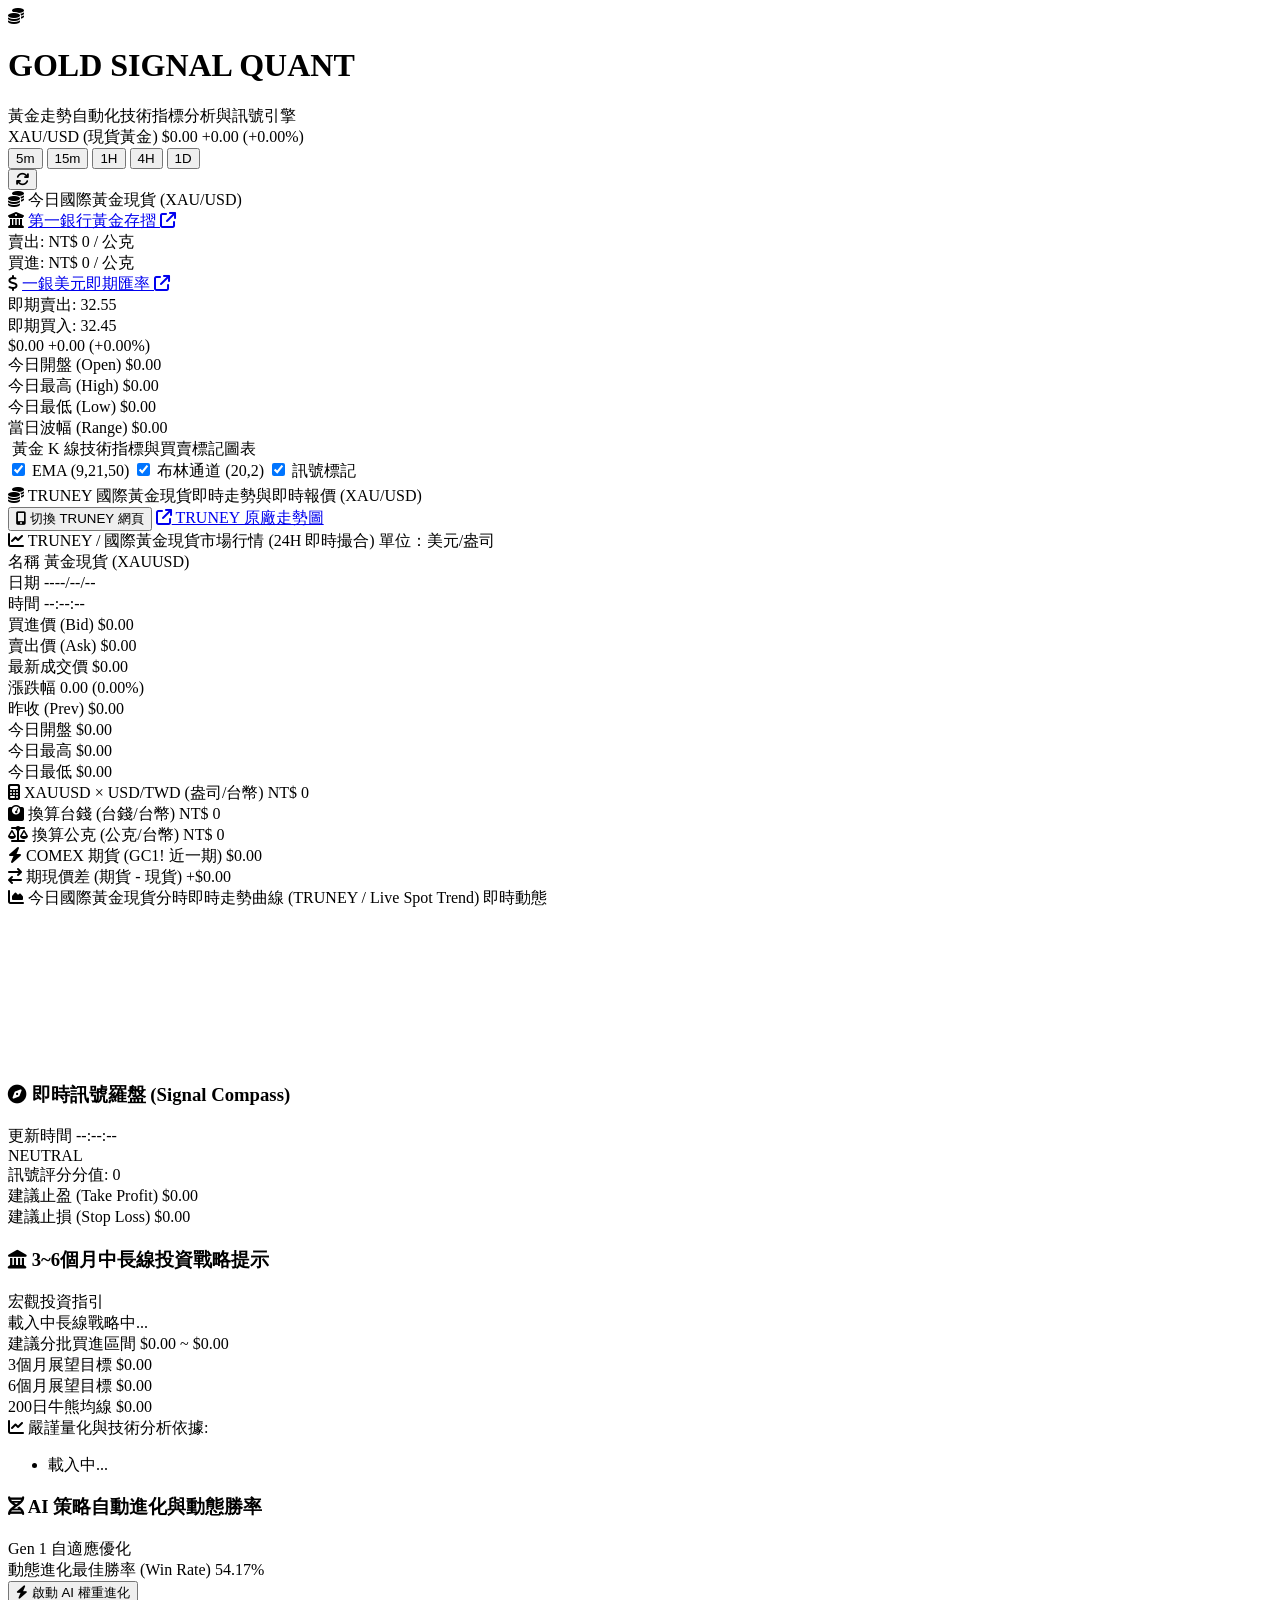
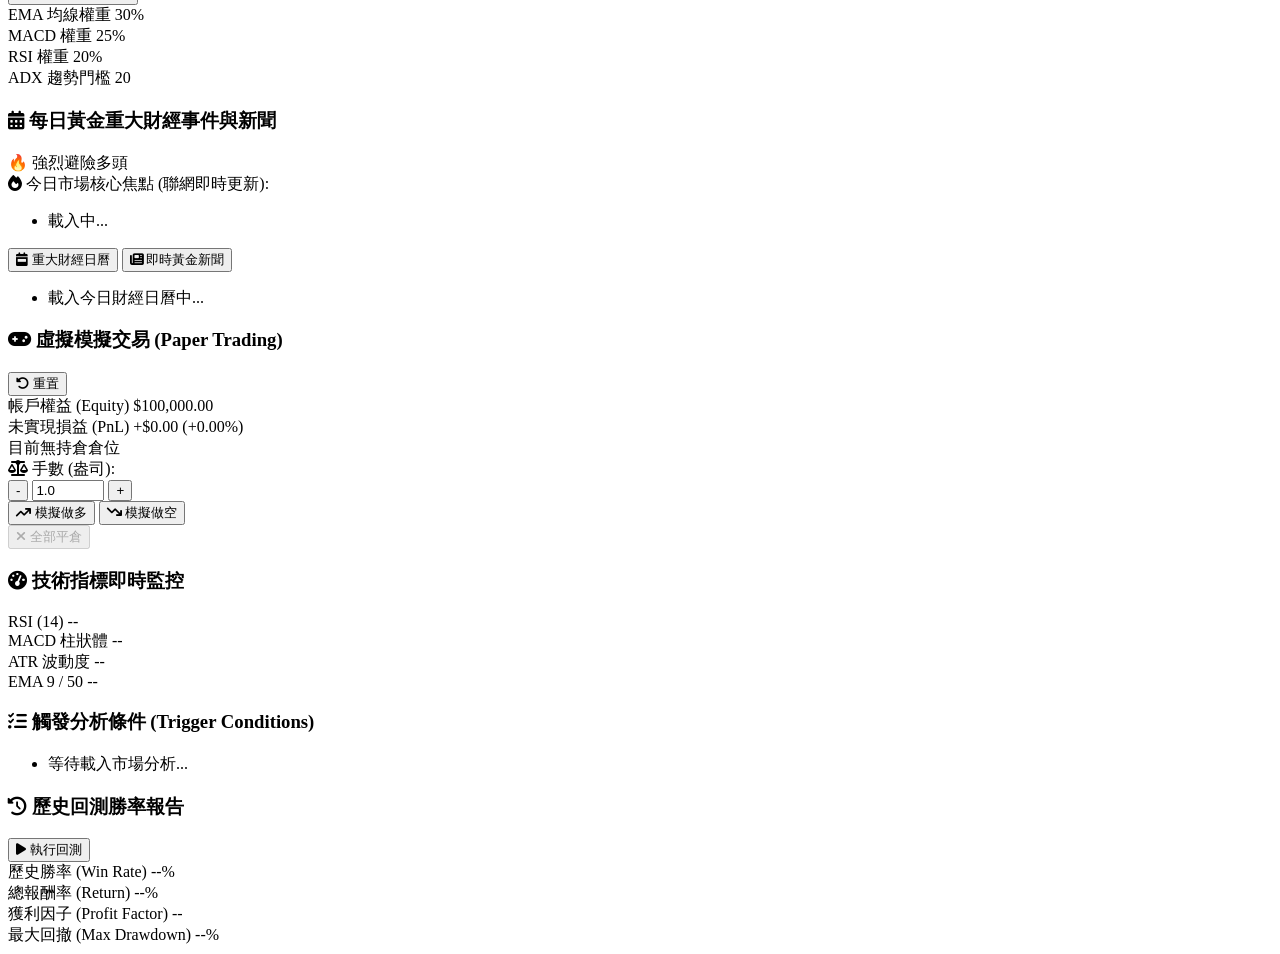
==== frontend/index.html @ 308b3c3d "fix: resolve event calendar and live gold news tab switching functionality" ====
<!DOCTYPE html>
<html lang="zh-TW">
<head>
    <meta charset="UTF-8">
    <meta name="viewport" content="width=device-width, initial-scale=1.0">
    <title>黃金自動化技術指標買賣訊號系統 | Gold Quantitative Trading Signal System</title>
    <link rel="icon" href="data:image/svg+xml,<svg xmlns=%22http://www.w3.org/2000/svg%22 viewBox=%220 0 100 100%22><text y=%22.9em%22 font-size=%2290%22>🪙</text></svg>">

    
    <!-- Google Fonts -->
    <link rel="preconnect" href="https://fonts.googleapis.com">
    <link rel="preconnect" href="https://fonts.gstatic.com" crossorigin>
    <link href="https://fonts.googleapis.com/css2?family=Inter:wght@300;400;500;600;700&family=Outfit:wght@400;600;700;800&display=swap" rel="stylesheet">
    
    <!-- FontAwesome Icons -->
    <link rel="stylesheet" href="https://cdnjs.cloudflare.com/ajax/libs/font-awesome/6.4.0/css/all.min.css">
    
    <!-- TradingView Lightweight Charts (Local) -->
    <script src="/static/js/lib/lightweight-charts.js"></script>


    <!-- PWA Mobile App Support -->
    <link rel="manifest" href="/manifest.json">
    <meta name="mobile-web-app-capable" content="yes">
    <meta name="apple-mobile-web-app-capable" content="yes">
    <meta name="apple-mobile-web-app-status-bar-style" content="black-translucent">
    <meta name="apple-mobile-web-app-title" content="黃金訊號">
    <link rel="apple-touch-icon" href="data:image/svg+xml,<svg xmlns=%22http://www.w3.org/2000/svg%22 viewBox=%220 0 100 100%22><text y=%22.9em%22 font-size=%2290%22>🪙</text></svg>">

    <!-- Custom CSS -->
    <link rel="stylesheet" href="/static/css/styles.css?v=8.1">

</head>
<body>
    <div class="app-container">
        <!-- Top Navigation Bar -->
        <header class="navbar">
            <div class="brand">
                <i class="fa-solid fa-coins gold-icon"></i>
                <div class="brand-text">
                    <h1>GOLD SIGNAL QUANT</h1>
                    <span class="subtext">黃金走勢自動化技術指標分析與訊號引擎</span>
                </div>
            </div>
            
            <div class="navbar-right">
                <div class="market-ticker">
                    <span class="ticker-label">XAU/USD (現貨黃金)</span>
                    <span id="tickerPrice" class="ticker-price">$0.00</span>
                    <span id="tickerChange" class="ticker-change neutral">+0.00 (+0.00%)</span>
                </div>
                
                <div class="timeframe-selector">
                    <button class="tf-btn" data-tf="5m">5m</button>
                    <button class="tf-btn" data-tf="15m">15m</button>
                    <button class="tf-btn active" data-tf="1h">1H</button>
                    <button class="tf-btn" data-tf="4h">4H</button>
                    <button class="tf-btn" data-tf="1d">1D</button>
                </div>

                <button id="refreshBtn" class="btn-refresh" title="手動更新數據">
                    <i class="fa-solid fa-arrows-rotate"></i>
                </button>
            </div>
        </header>

        <!-- Live Daily Gold Price Hero Banner -->
        <div class="today-gold-hero">
            <div class="hero-header-row">
                <div class="hero-price-label">
                    <i class="fa-solid fa-coins gold-icon"></i>
                    <span>今日國際黃金現貨 (XAU/USD)</span>
                </div>

                <!-- First Bank Gold Passbook Live Rates Panel (Top Aligned) -->
                <div class="firstbank-badges-group">
                    <div class="firstbank-gold-badge">
                        <div class="fb-badge-title">
                            <i class="fa-solid fa-building-columns fb-icon"></i>
                            <a href="https://mobile.firstbank.com.tw/c1/cheetah/zh/07/gold/rate?channel=X" target="_blank" class="fb-link">
                                第一銀行黃金存摺 <i class="fa-solid fa-arrow-up-right-from-square"></i>
                            </a>
                        </div>
                        <div class="fb-rates-rows">
                            <div class="fb-rate-row">
                                <span class="fb-lbl">賣出:</span>
                                <span id="fbGramSell" class="fb-val sell">NT$ 0 / 公克</span>
                            </div>
                            <div class="fb-rate-row">
                                <span class="fb-lbl">買進:</span>
                                <span id="fbGramBuy" class="fb-val buy">NT$ 0 / 公克</span>
                            </div>
                        </div>
                    </div>

                    <!-- First Bank USD Spot Exchange Rate Panel -->
                    <div class="firstbank-fx-badge">
                        <div class="fb-badge-title">
                            <i class="fa-solid fa-dollar-sign fb-icon"></i>
                            <a href="https://www.firstbank.com.tw/sites/fcb/touch/1565688252532" target="_blank" class="fb-link">
                                一銀美元即期匯率 <i class="fa-solid fa-arrow-up-right-from-square"></i>
                            </a>
                        </div>
                        <div class="fb-rates-rows inline">
                            <div class="fb-rate-row">
                                <span class="fb-lbl">即期賣出:</span>
                                <span id="fbUsdSell" class="fb-val sell">32.55</span>
                            </div>
                            <div class="fb-rate-row">
                                <span class="fb-lbl">即期買入:</span>
                                <span id="fbUsdBuy" class="fb-val buy">32.45</span>
                            </div>
                        </div>
                    </div>
                </div>

            </div>

            <div class="hero-main-row">
                <div class="hero-price-flex">
                    <span id="heroSpotPrice" class="hero-main-price">$0.00</span>
                    <span id="heroPriceChange" class="hero-change-badge neutral">+0.00 (+0.00%)</span>
                </div>

                <div class="hero-ohlc-grid">
                    <div class="ohlc-item">
                        <span class="o-lbl">今日開盤 (Open)</span>
                        <span id="heroOpen" class="o-val">$0.00</span>
                    </div>
                    <div class="ohlc-item">
                        <span class="o-lbl">今日最高 (High)</span>
                        <span id="heroHigh" class="o-val bullish">$0.00</span>
                    </div>
                    <div class="ohlc-item">
                        <span class="o-lbl">今日最低 (Low)</span>
                        <span id="heroLow" class="o-val bearish">$0.00</span>
                    </div>
                    <div class="ohlc-item">
                        <span class="o-lbl">當日波幅 (Range)</span>
                        <span id="heroRange" class="o-val">$0.00</span>
                    </div>
                </div>
            </div>
        </div>

        <!-- Main Dashboard Content -->
        <main class="dashboard-grid">


            
            <!-- Left Panel: Chart & Technical Overlay -->
            <section class="panel chart-panel">
                <div class="panel-header">
                    <div class="panel-title">
                        <i class="fa-solid fa-chart-candlestick"></i>
                        <span>黃金 K 線技術指標與買賣標記圖表</span>
                    </div>
                    <div class="chart-controls">
                        <label class="toggle-switch">
                            <input type="checkbox" id="toggleEMA" checked>
                            <span class="slider"></span>
                            <span class="toggle-label">EMA (9,21,50)</span>
                        </label>
                        <label class="toggle-switch">
                            <input type="checkbox" id="toggleBB" checked>
                            <span class="slider"></span>
                            <span class="toggle-label">布林通道 (20,2)</span>
                        </label>
                        <label class="toggle-switch">
                            <input type="checkbox" id="toggleSignals" checked>
                            <span class="slider"></span>
                            <span class="toggle-label">訊號標記</span>
                        </label>
                    </div>
                </div>

                <div class="chart-wrapper">
                    <div id="candleChartContainer" class="chart-box"></div>
                </div>

                <div class="panel-header fb-panel-header" style="margin-top: 4px;">
                    <div class="panel-title">
                        <i class="fa-solid fa-coins gold-icon"></i>
                        <span>TRUNEY 國際黃金現貨即時走勢與即時報價 (XAU/USD)</span>
                    </div>
                    <div class="fb-header-actions">
                        <button id="toggleQuoteViewBtn" class="btn-xs fb-mode-btn" title="切換原生面板與 TRUNEY 原廠走勢">
                            <i class="fa-solid fa-mobile-screen-button"></i> <span id="toggleQuoteModeText">切換 TRUNEY 網頁</span>
                        </button>
                        <a href="https://www.truney.com/gold-chart?srsltid=AfmBOorf8Jl0Wpitl7_KDcP1Bepb7b5haOWoD5l6rEjZ8KUhR2KsYxj0" target="_blank" rel="noopener noreferrer" class="fb-external-btn" title="在新視窗開啟 TRUNEY 原廠黃金即時走勢頁面">
                            <i class="fa-solid fa-arrow-up-right-from-square"></i> TRUNEY 原廠走勢圖
                        </a>
                    </div>
                </div>

                <!-- 1. Native Mobile-Responsive Market Quote Board (Matches TRUNEY & Live Spot) -->
                <div id="nativeQuoteBoard" class="native-quote-card">
                    <div class="nq-header">
                        <span class="nq-title"><i class="fa-solid fa-chart-line"></i> TRUNEY / 國際黃金現貨市場行情 (24H 即時撮合)</span>
                        <span class="nq-unit">單位：美元/盎司</span>
                    </div>
                    <div class="nq-grid">
                        <div class="nq-item">
                            <span class="nq-lbl">名稱</span>
                            <span class="nq-val bold">黃金現貨 (XAUUSD)</span>
                        </div>
                        <div class="nq-item">
                            <span class="nq-lbl">日期</span>
                            <span id="sqDate" class="nq-val">----/--/--</span>
                        </div>
                        <div class="nq-item">
                            <span class="nq-lbl">時間</span>
                            <span id="sqTime" class="nq-val">--:--:--</span>
                        </div>
                        <div class="nq-item">
                            <span class="nq-lbl">買進價 (Bid)</span>
                            <span id="sqBuy" class="nq-val bullish">$0.00</span>
                        </div>
                        <div class="nq-item">
                            <span class="nq-lbl">賣出價 (Ask)</span>
                            <span id="sqSell" class="nq-val bullish">$0.00</span>
                        </div>
                        <div class="nq-item">
                            <span class="nq-lbl">最新成交價</span>
                            <span id="sqLast" class="nq-val bullish">$0.00</span>
                        </div>
                        <div class="nq-item">
                            <span class="nq-lbl">漲跌幅</span>
                            <span id="sqChange" class="nq-val neutral">0.00 (0.00%)</span>
                        </div>
                        <div class="nq-item">
                            <span class="nq-lbl">昨收 (Prev)</span>
                            <span id="sqPrevClose" class="nq-val">$0.00</span>
                        </div>
                        <div class="nq-item">
                            <span class="nq-lbl">今日開盤</span>
                            <span id="sqOpen" class="nq-val">$0.00</span>
                        </div>
                        <div class="nq-item">
                            <span class="nq-lbl">今日最高</span>
                            <span id="sqHigh" class="nq-val bullish">$0.00</span>
                        </div>
                        <div class="nq-item">
                            <span class="nq-lbl">今日最低</span>
                            <span id="sqLow" class="nq-val bearish">$0.00</span>
                        </div>
                    </div>

                    <!-- Multi-Market / Currency Conversion Row (Matches TRUNEY Board) -->
                    <div class="truney-multi-grid">
                        <div class="tm-item">
                            <span class="tm-lbl"><i class="fa-solid fa-calculator"></i> XAUUSD × USD/TWD (盎司/台幣)</span>
                            <span id="sqTwdOz" class="tm-val gold">NT$ 0</span>
                        </div>
                        <div class="tm-item">
                            <span class="tm-lbl"><i class="fa-solid fa-weight-scale"></i> 換算台錢 (台錢/台幣)</span>
                            <span id="sqTwdChien" class="tm-val gold">NT$ 0</span>
                        </div>
                        <div class="tm-item">
                            <span class="tm-lbl"><i class="fa-solid fa-scale-balanced"></i> 換算公克 (公克/台幣)</span>
                            <span id="sqTwdGram" class="tm-val gold">NT$ 0</span>
                        </div>
                        <div class="tm-item">
                            <span class="tm-lbl"><i class="fa-solid fa-bolt"></i> COMEX 期貨 (GC1! 近一期)</span>
                            <span id="sqFutPrice" class="tm-val">$0.00</span>
                        </div>
                        <div class="tm-item">
                            <span class="tm-lbl"><i class="fa-solid fa-arrow-right-arrow-left"></i> 期現價差 (期貨 - 現貨)</span>
                            <span id="sqFutSpread" class="tm-val">+$0.00</span>
                        </div>
                    </div>

                    <!-- Native Intraday Gold Price Sparkline / Trend Line Curve Chart -->
                    <div class="nq-chart-box">
                        <div class="nq-chart-header">
                            <span><i class="fa-solid fa-chart-area"></i> 今日國際黃金現貨分時即時走勢曲線 (TRUNEY / Live Spot Trend)</span>
                            <span id="sqChartRange" class="nq-chart-tag">即時動態</span>
                        </div>
                        <div class="nq-canvas-wrapper">
                            <canvas id="spotTrendCanvas"></canvas>
                        </div>
                    </div>
                </div>

                <!-- 2. TRUNEY Embedded View Wrapper (Toggleable) -->
                <div id="iframeQuoteWrapper" class="firstbank-iframe-wrapper" style="display: none;">
                    <div class="truney-embed-fallback">
                        <div class="tef-header">
                            <i class="fa-solid fa-globe"></i>
                            <span>TRUNEY 貴金屬交易中心 - 黃金價格走勢與即時行情</span>
                        </div>
                        <p class="tef-desc">TRUNEY 官方即時報價已同步至上方即時看板。您亦可直接前往 TRUNEY 官方走勢圖瀏覽完整技術圖表：</p>
                        <a href="https://www.truney.com/gold-chart?srsltid=AfmBOorf8Jl0Wpitl7_KDcP1Bepb7b5haOWoD5l6rEjZ8KUhR2KsYxj0" target="_blank" rel="noopener noreferrer" class="btn btn-primary" style="display:inline-flex; align-items:center; gap:8px; margin-top:10px;">
                            <i class="fa-solid fa-arrow-up-right-from-square"></i> 開啟 TRUNEY 官方黃金走勢圖 (原廠頁面)
                        </a>
                    </div>
                </div>
            </section>

            <!-- Right Panel: Signal Compass & Live Analytics -->
            <aside class="panel side-panel">
                
                <!-- Main Signal Compass Card -->
                <div class="card signal-card">
                    <div class="card-header">
                        <h3><i class="fa-solid fa-compass"></i> 即時訊號羅盤 (Signal Compass)</h3>
                        <span id="signalTime" class="signal-timestamp">更新時間 --:--:--</span>
                    </div>
                    
                    <div class="signal-badge-container">
                        <div id="signalBadge" class="signal-badge neutral">NEUTRAL</div>
                        <div class="signal-score-meter">
                            <span class="score-label">訊號評分分值:</span>
                            <span id="signalScore" class="score-value">0</span>
                        </div>
                    </div>

                    <div class="tp-sl-box">
                        <div class="tp-item">
                            <span class="tp-label">建議止盈 (Take Profit)</span>
                            <span id="tpPrice" class="tp-value">$0.00</span>
                        </div>
                        <div class="sl-item">
                            <span class="sl-label">建議止損 (Stop Loss)</span>
                            <span id="slPrice" class="sl-value">$0.00</span>
                        </div>
                    </div>
                </div>

                <!-- 3~6 Month Long-Term Macro Investment Card -->
                <div class="card macro-card">
                    <div class="card-header">
                        <h3><i class="fa-solid fa-landmark"></i> 3~6個月中長線投資戰略提示</h3>
                        <span class="macro-badge-sm">宏觀投資指引</span>
                    </div>
                    
                    <div class="macro-rating-box">
                        <div id="macroRatingText" class="macro-rating-text">載入中長線戰略中...</div>
                    </div>

                    <div class="macro-details-grid">
                        <div class="m-det-item">
                            <span class="m-lbl">建議分批買進區間</span>
                            <span id="macroAccumulateZone" class="m-val-lg">$0.00 ~ $0.00</span>
                        </div>
                        <div class="m-det-item">
                            <span class="m-lbl">3個月展望目標</span>
                            <span id="macroTarget3M" class="m-val-lg gold">$0.00</span>
                        </div>
                        <div class="m-det-item">
                            <span class="m-lbl">6個月展望目標</span>
                            <span id="macroTarget6M" class="m-val-lg gold">$0.00</span>
                        </div>
                        <div class="m-det-item">
                            <span class="m-lbl">200日牛熊均線</span>
                            <span id="macroSMA200" class="m-val-lg">$0.00</span>
                        </div>
                    </div>

                    <!-- Macro Technical Proofs -->
                    <div id="macroProofsBox" class="macro-proofs-box">
                        <span class="m-proof-title"><i class="fa-solid fa-chart-line"></i> 嚴謹量化與技術分析依據:</span>
                        <ul id="macroProofsList" class="macro-proofs-list">
                            <li>載入中...</li>
                        </ul>
                    </div>
                </div>


                <!-- AI Strategy Self-Evolution Card -->
                <div class="card ai-evolution-card">
                    <div class="card-header">
                        <h3><i class="fa-solid fa-dna"></i> AI 策略自動進化與動態勝率</h3>
                        <span id="aiGenBadge" class="ai-badge-sm">Gen 1 自適應優化</span>
                    </div>

                    <div class="ai-winrate-hero">
                        <div class="ai-win-box">
                            <span class="a-lbl">動態進化最佳勝率 (Win Rate)</span>
                            <span id="aiEvolvedWinRate" class="a-val-hero">54.17%</span>
                        </div>
                        <button id="runOptimizeBtn" class="btn btn-ai-evolve">
                            <i class="fa-solid fa-bolt"></i> 啟動 AI 權重進化
                        </button>
                    </div>

                    <div class="ai-weights-grid">
                        <div class="a-w-item">
                            <span class="a-w-lbl">EMA 均線權重</span>
                            <span id="wEMA" class="a-w-val">30%</span>
                        </div>
                        <div class="a-w-item">
                            <span class="a-w-lbl">MACD 權重</span>
                            <span id="wMACD" class="a-w-val">25%</span>
                        </div>
                        <div class="a-w-item">
                            <span class="a-w-lbl">RSI 權重</span>
                            <span id="wRSI" class="a-w-val">20%</span>
                        </div>
                        <div class="a-w-item">
                            <span class="a-w-lbl">ADX 趨勢門檻</span>
                            <span id="wADX" class="a-w-val">20</span>
                        </div>
                    </div>
                </div>

                <!-- Daily Major Gold Events & News Card -->

                <div class="card events-card">
                    <div class="card-header">
                        <h3><i class="fa-solid fa-calendar-days"></i> 每日黃金重大財經事件與新聞</h3>
                        <span id="eventSentimentTag" class="event-badge-sm">🔥 強烈避險多頭</span>
                    </div>

                    <!-- Macro Drivers List -->
                    <div class="macro-drivers-box">
                        <div style="display:flex; justify-content:space-between; align-items:center; margin-bottom:2px;">
                            <span class="m-driver-title"><i class="fa-solid fa-fire"></i> 今日市場核心焦點 (聯網即時更新):</span>
                            <span id="eventUpdateDate" style="font-size:10px; color:var(--text-muted);"></span>
                        </div>
                        <ul id="driversList" class="drivers-list">
                            <li>載入中...</li>
                        </ul>
                    </div>

                    <!-- Event Category Tabs -->
                    <div class="event-tab-bar">
                        <button type="button" id="tabCalendarBtn" class="event-tab-btn active calendar" onclick="window.switchEventTab('calendar')"><i class="fa-solid fa-calendar-week"></i> 重大財經日曆</button>
                        <button type="button" id="tabNewsBtn" class="event-tab-btn news" onclick="window.switchEventTab('news')"><i class="fa-solid fa-newspaper"></i> 即時黃金新聞</button>
                    </div>

                    <!-- Daily Events Timeline Container -->
                    <div id="eventsTimelineContainer" class="events-timeline-container">
                        <ul id="eventsList" class="events-timeline-list">
                            <li>載入今日財經日曆中...</li>
                        </ul>
                    </div>

                    <!-- Live Breaking News Container -->
                    <div id="liveNewsContainer" class="events-timeline-container" style="display:none;">
                        <ul id="liveNewsList" class="events-timeline-list">
                            <li>載入最新黃金新聞中...</li>
                        </ul>
                    </div>
                </div>

                <!-- Paper Trading Sandbox Card -->
                <div class="card paper-trading-card">
                    <div class="card-header">
                        <h3><i class="fa-solid fa-gamepad"></i> 虛擬模擬交易 (Paper Trading)</h3>
                        <button id="paperResetBtn" class="btn-xs" title="重置帳戶資金"><i class="fa-solid fa-rotate-left"></i> 重置</button>
                    </div>
                    
                    <div class="paper-account-grid">
                        <div class="paper-metric">
                            <span class="p-lbl">帳戶權益 (Equity)</span>
                            <span id="paperEquity" class="p-val">$100,000.00</span>
                        </div>
                        <div class="paper-metric">
                            <span class="p-lbl">未實現損益 (PnL)</span>
                            <span id="paperPnL" class="p-val neutral">+$0.00 (+0.00%)</span>
                        </div>
                    </div>

                    <!-- Active Position Display Container -->
                    <div id="paperPositionBox" class="paper-pos-box empty">
                        <div id="paperPosStatus">目前無持倉倉位</div>
                    </div>

                    <!-- Trade Execution Actions Layout -->
                    <div class="paper-actions-container">
                        <div class="paper-amount-row">
                            <label for="paperAmountOz"><i class="fa-solid fa-scale-balanced"></i> 手數 (盎司):</label>
                            <div class="paper-amount-input-group">
                                <button type="button" class="btn-amount-step" id="paperAmountMinus">-</button>
                                <input type="number" id="paperAmountOz" value="1.0" step="0.5" min="0.1" max="100.0">
                                <button type="button" class="btn-amount-step" id="paperAmountPlus">+</button>
                            </div>
                        </div>

                        <div class="paper-trade-btn-row">
                            <button id="paperBuyBtn" class="btn-paper buy"><i class="fa-solid fa-arrow-trend-up"></i> 模擬做多</button>
                            <button id="paperSellBtn" class="btn-paper sell"><i class="fa-solid fa-arrow-trend-down"></i> 模擬做空</button>
                        </div>

                        <button id="paperCloseBtn" class="btn-paper close-all" disabled><i class="fa-solid fa-xmark"></i> 全部平倉</button>
                    </div>
                </div>


                <!-- Indicator Metrics Overview -->
                <div class="card metrics-card">
                    <h3><i class="fa-solid fa-gauge-high"></i> 技術指標即時監控</h3>
                    <div class="metrics-grid">
                        <div class="metric-box">
                            <span class="m-title">RSI (14)</span>
                            <span id="rsiValue" class="m-val">--</span>
                        </div>
                        <div class="metric-box">
                            <span class="m-title">MACD 柱狀體</span>
                            <span id="macdValue" class="m-val">--</span>
                        </div>
                        <div class="metric-box">
                            <span class="m-title">ATR 波動度</span>
                            <span id="atrValue" class="m-val">--</span>
                        </div>
                        <div class="metric-box">
                            <span class="m-title">EMA 9 / 50</span>
                            <span id="emaRatio" class="m-val">--</span>
                        </div>
                    </div>
                </div>

                <!-- Rule Hit Reasons -->
                <div class="card rules-card">
                    <h3><i class="fa-solid fa-list-check"></i> 觸發分析條件 (Trigger Conditions)</h3>
                    <ul id="reasonsList" class="reasons-list">
                        <li>等待載入市場分析...</li>
                    </ul>
                </div>
                
                <!-- Backtest Quick Summary -->
                <div class="card backtest-card">
                    <div class="card-header">
                        <h3><i class="fa-solid fa-clock-rotate-left"></i> 歷史回測勝率報告</h3>
                        <button id="runBacktestBtn" class="btn-sm"><i class="fa-solid fa-play"></i> 執行回測</button>
                    </div>
                    <div id="backtestResults" class="backtest-grid">
                        <div class="bt-metric">
                            <span class="bt-lbl">歷史勝率 (Win Rate)</span>
                            <span id="btWinRate" class="bt-val">--%</span>
                        </div>
                        <div class="bt-metric">
                            <span class="bt-lbl">總報酬率 (Return)</span>
                            <span id="btReturn" class="bt-val">--%</span>
                        </div>
                        <div class="bt-metric">
                            <span class="bt-lbl">獲利因子 (Profit Factor)</span>
                            <span id="btPF" class="bt-val">--</span>
                        </div>
                        <div class="bt-metric">
                            <span class="bt-lbl">最大回撤 (Max Drawdown)</span>
                            <span id="btMDD" class="bt-val">--%</span>
                        </div>
                    </div>
                </div>

            </aside>
        </main>
    </div>

    <!-- Custom App Logic -->
    <script src="/static/js/chart_manager.js?v=8.1"></script>
    <script src="/static/js/app.js?v=8.1"></script>
</body>
</html>
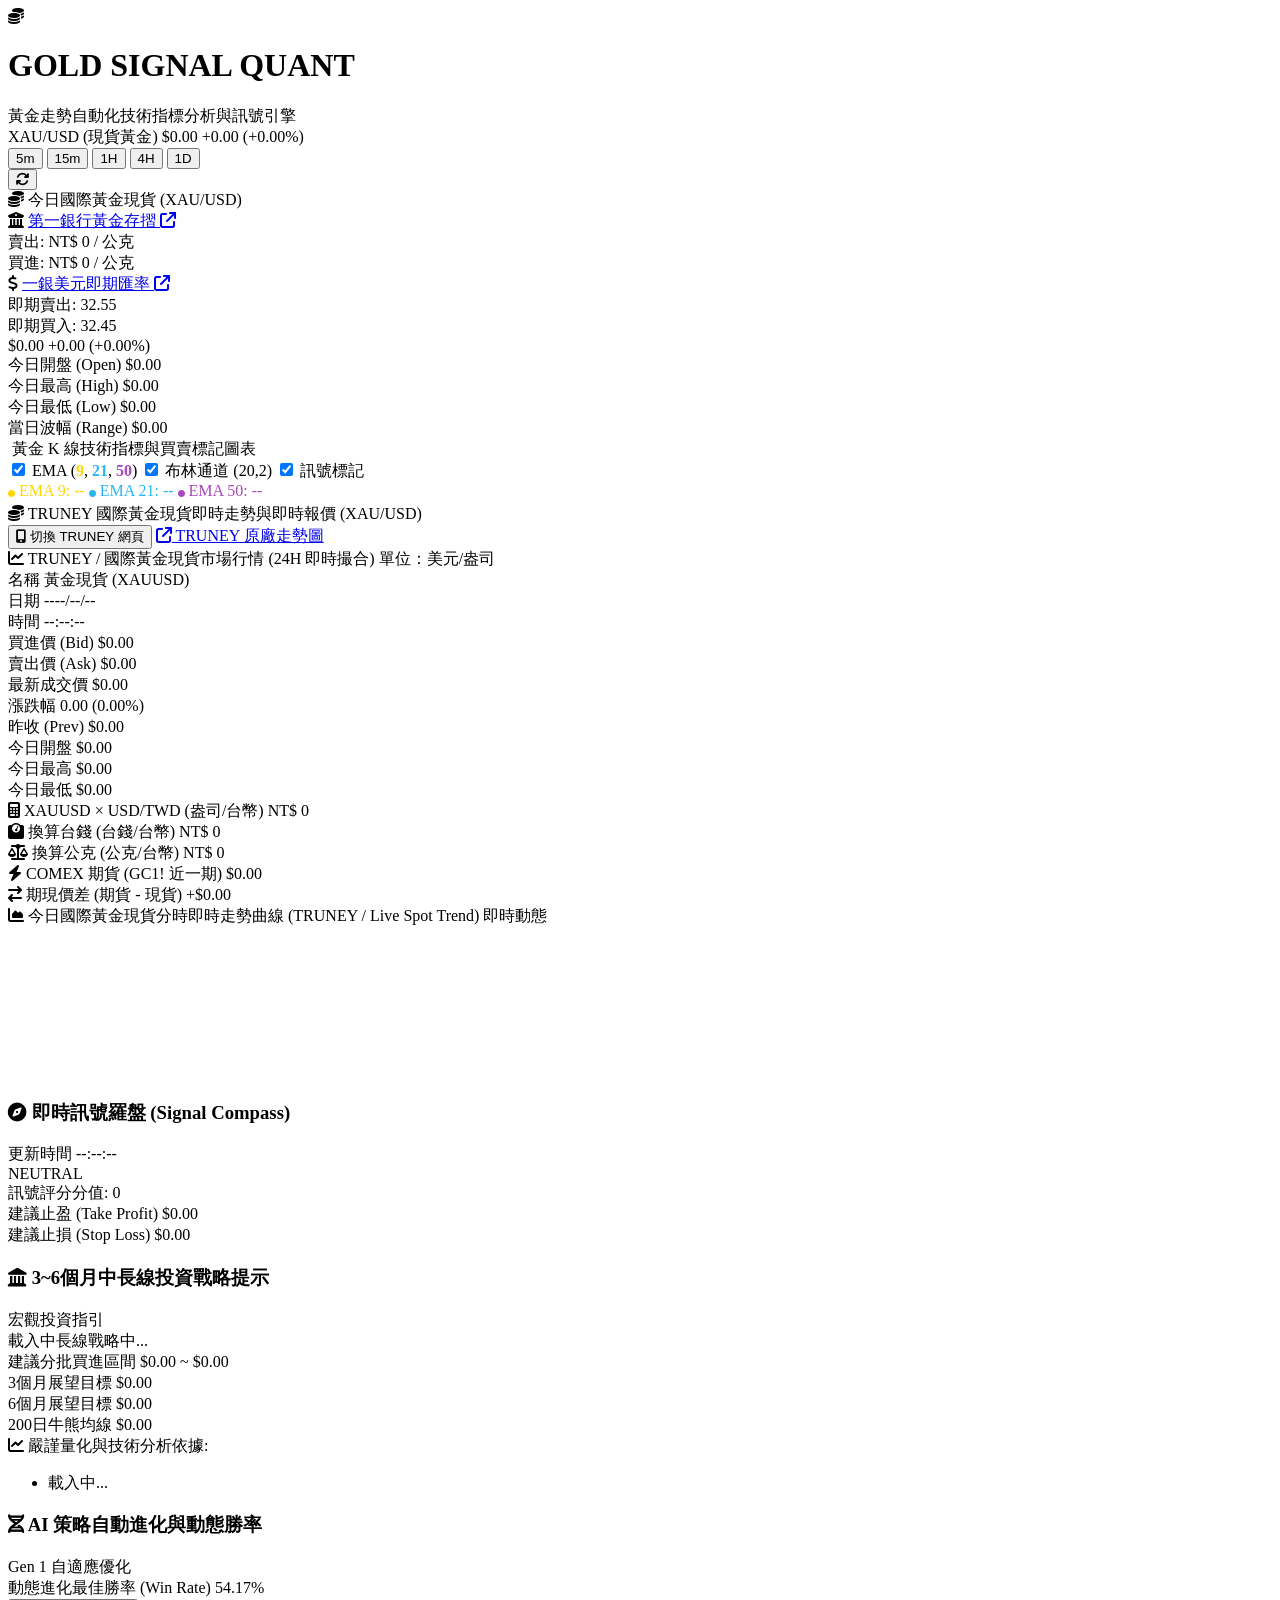
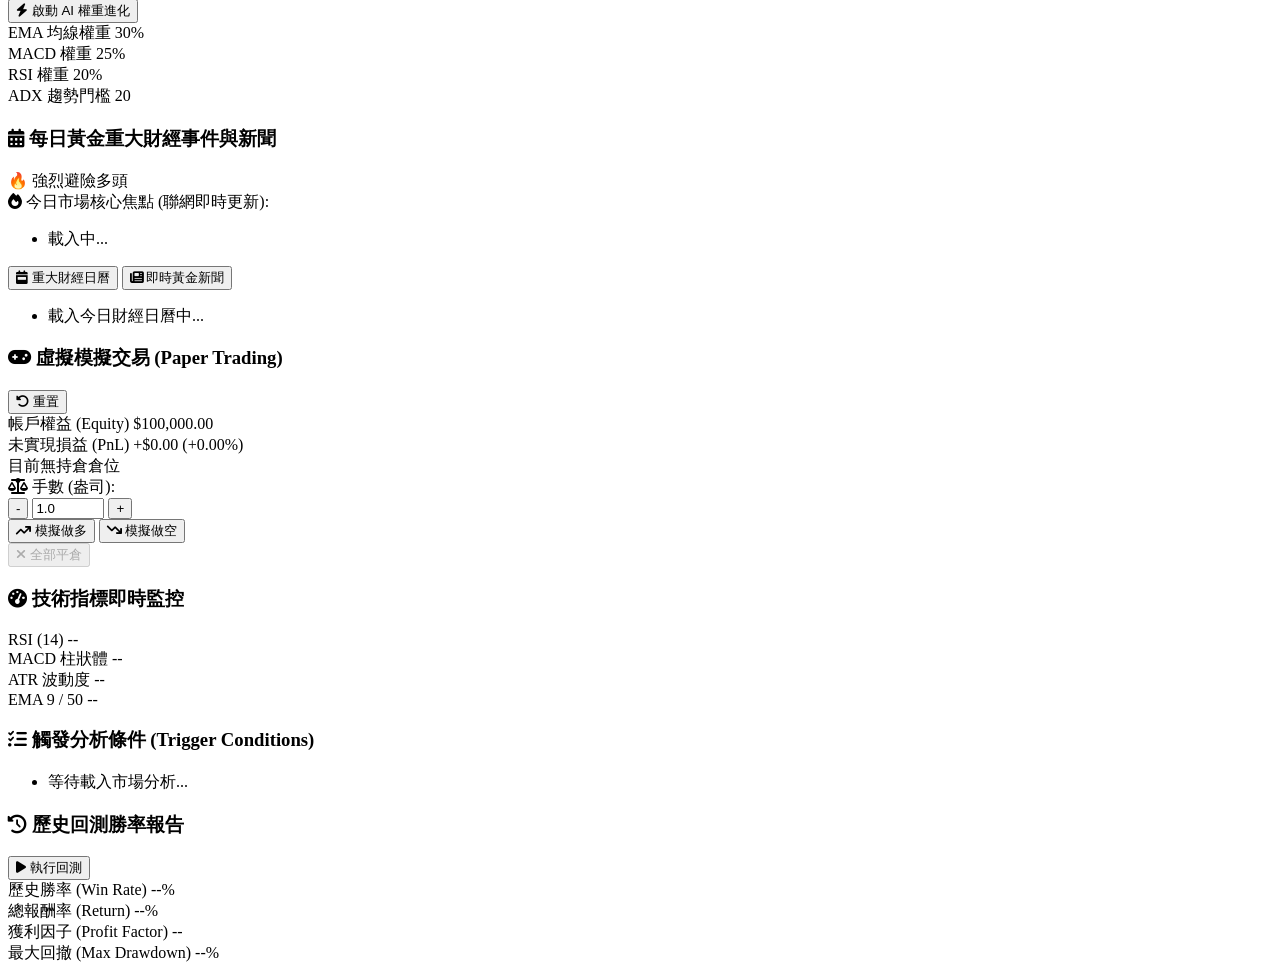
==== commit cce9355b: "fix(chart): remove blocking EMA tags, add floating legend and right offset for candlestick visibilit" ====
--- a/frontend/index.html
+++ b/frontend/index.html
@@ -159,7 +159,7 @@
                         <label class="toggle-switch">
                             <input type="checkbox" id="toggleEMA" checked>
                             <span class="slider"></span>
-                            <span class="toggle-label">EMA (9,21,50)</span>
+                            <span class="toggle-label">EMA (<span style="color:#FFD700; font-weight:700;">9</span>, <span style="color:#29B6F6; font-weight:700;">21</span>, <span style="color:#AB47BC; font-weight:700;">50</span>)</span>
                         </label>
                         <label class="toggle-switch">
                             <input type="checkbox" id="toggleBB" checked>
@@ -175,6 +175,11 @@
                 </div>
 
                 <div class="chart-wrapper">
+                    <div id="chartLegend" class="chart-legend">
+                        <span class="legend-item" style="color: #FFD700;"><i class="fa-solid fa-circle" style="font-size: 7px;"></i> EMA 9: <span id="legEMA9" class="legend-val">--</span></span>
+                        <span class="legend-item" style="color: #29B6F6;"><i class="fa-solid fa-circle" style="font-size: 7px;"></i> EMA 21: <span id="legEMA21" class="legend-val">--</span></span>
+                        <span class="legend-item" style="color: #AB47BC;"><i class="fa-solid fa-circle" style="font-size: 7px;"></i> EMA 50: <span id="legEMA50" class="legend-val">--</span></span>
+                    </div>
                     <div id="candleChartContainer" class="chart-box"></div>
                 </div>
 
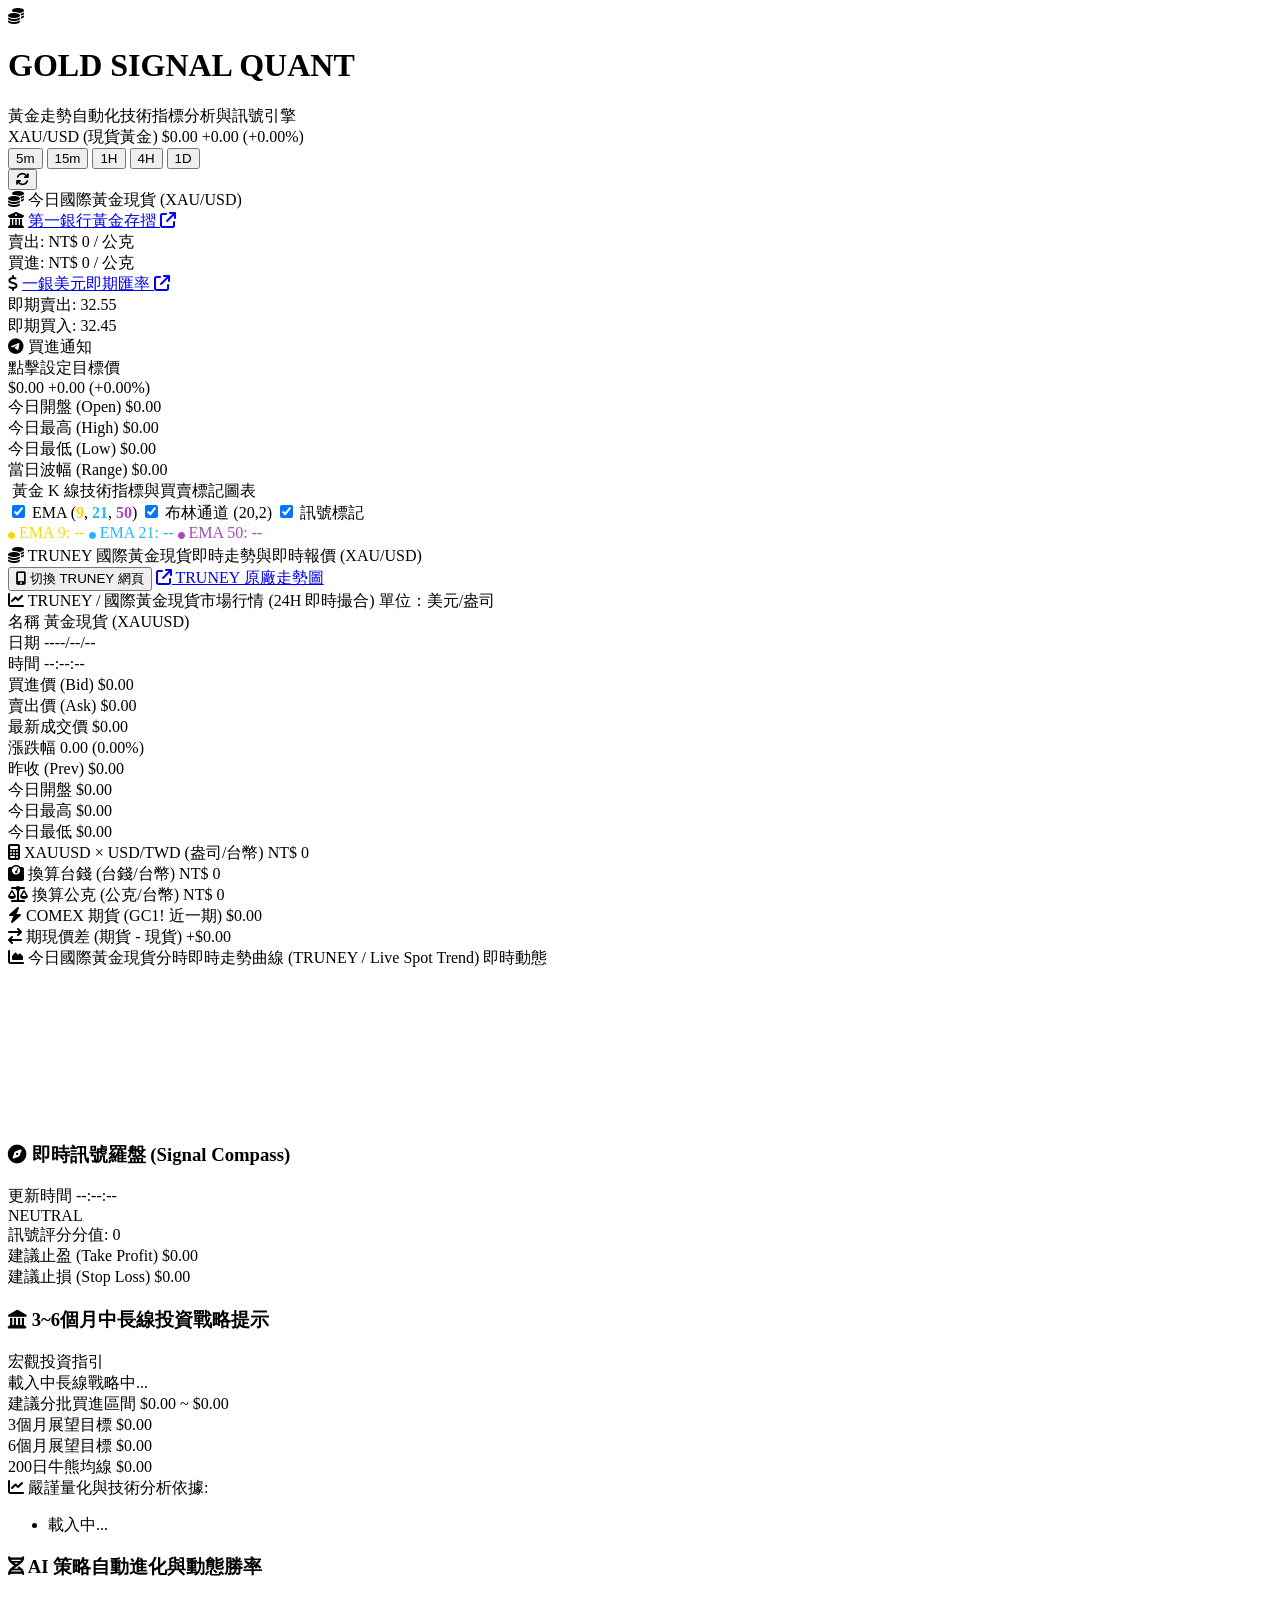
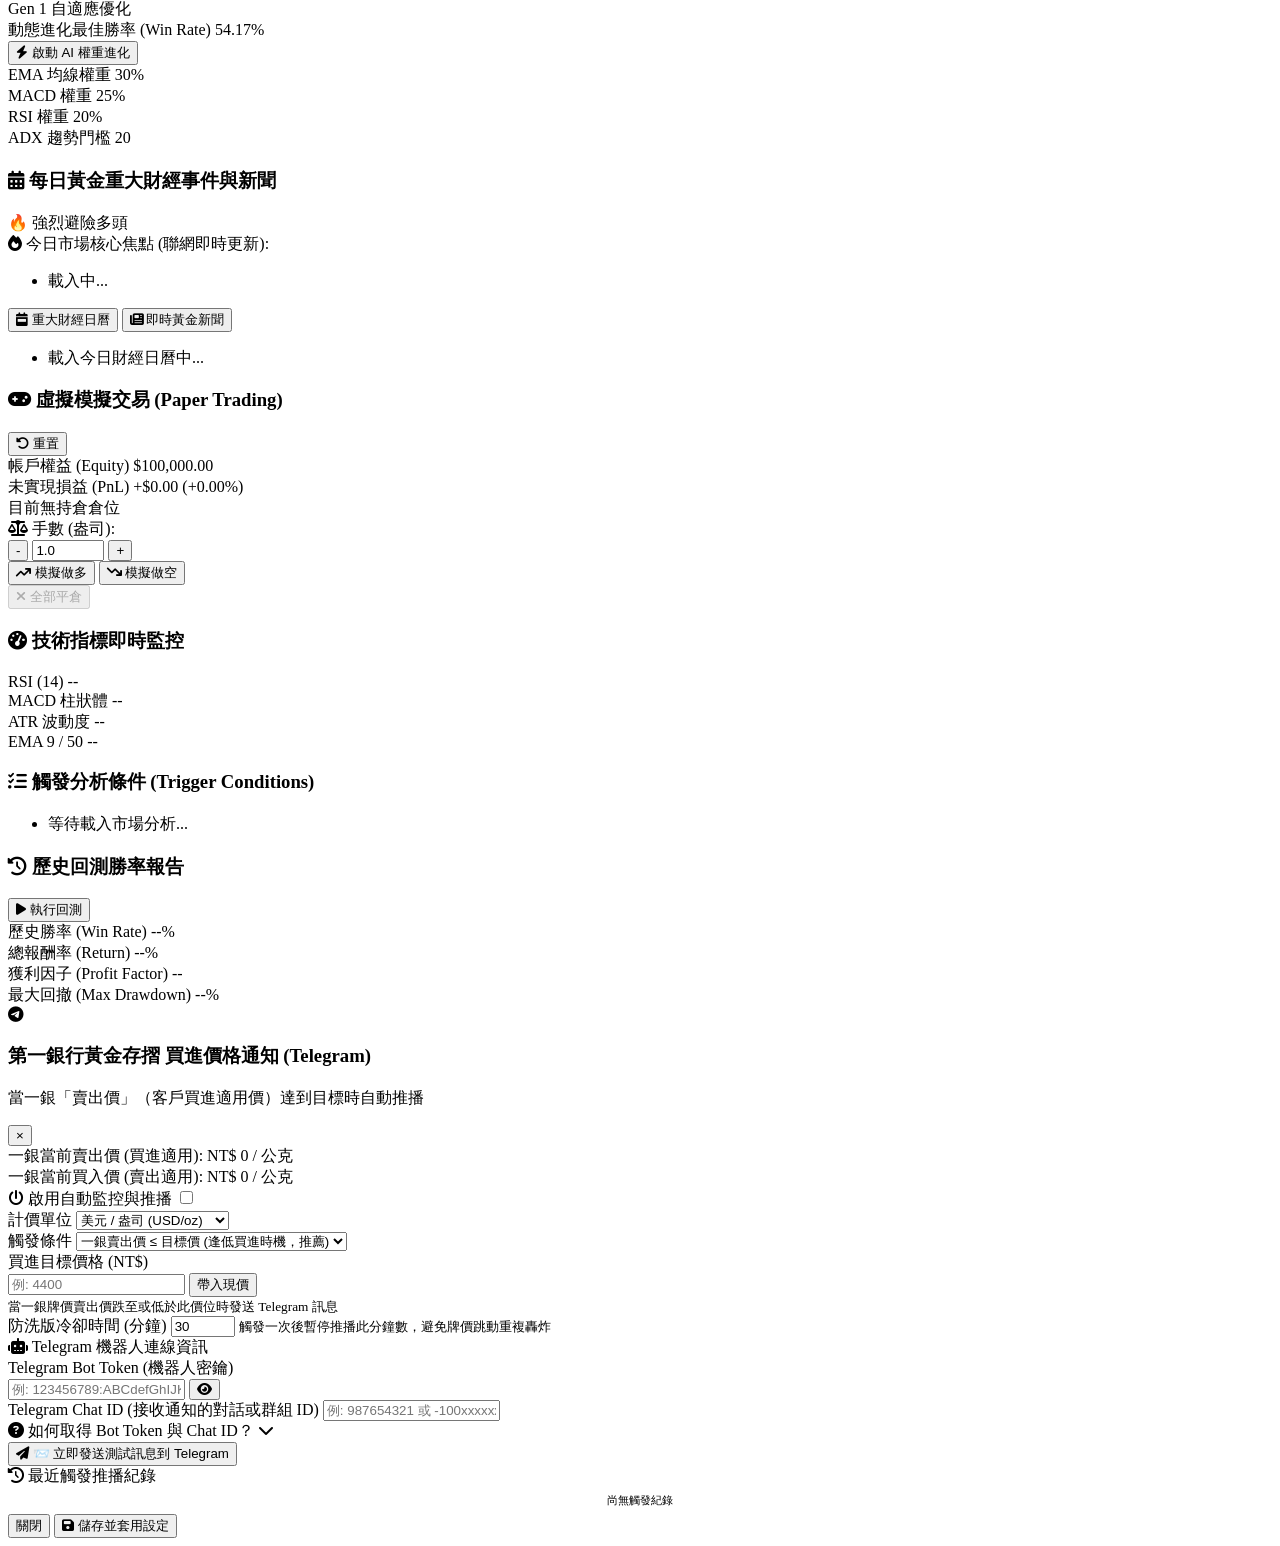
==== commit 776efb06: "feat: 新增第一銀行黃金存摺買進價格 Telegram 通知功能 (預設 4300 美元/盎司)" ====
--- a/frontend/index.html
+++ b/frontend/index.html
@@ -110,6 +110,18 @@
                                 <span class="fb-lbl">即期買入:</span>
                                 <span id="fbUsdBuy" class="fb-val buy">32.45</span>
                             </div>
+                        </div>
+                    </div>
+
+                    <!-- First Bank Telegram Buy Alert Button / Badge -->
+                    <div class="firstbank-alert-badge" id="btnOpenAlertModal" role="button" title="點擊設定 Telegram 買進價格通知">
+                        <div class="fb-badge-title">
+                            <i class="fa-brands fa-telegram fb-icon-tg"></i>
+                            <span class="fb-alert-title">買進通知</span>
+                            <span id="alertStatusDot" class="status-dot-pulse inactive"></span>
+                        </div>
+                        <div class="fb-rates-rows">
+                            <span id="alertSummaryText" class="fb-alert-sub">點擊設定目標價</span>
                         </div>
                     </div>
                 </div>
@@ -554,6 +566,145 @@
         </main>
     </div>
 
+    <!-- First Bank Gold Buy Price Telegram Alert Modal -->
+    <div id="firstbankAlertModal" class="gold-modal-overlay">
+        <div class="gold-modal-card">
+            <div class="modal-header">
+                <div class="modal-title-box">
+                    <i class="fa-brands fa-telegram text-tg"></i>
+                    <div>
+                        <h3>第一銀行黃金存摺 買進價格通知 (Telegram)</h3>
+                        <p class="modal-subtitle">當一銀「賣出價」（客戶買進適用價）達到目標時自動推播</p>
+                    </div>
+                </div>
+                <button class="modal-close-btn" id="btnCloseAlertModal" title="關閉">&times;</button>
+            </div>
+
+            <div class="modal-body">
+                <!-- Current Live Rate Reference -->
+                <div class="alert-live-rate-banner">
+                    <div class="rate-item">
+                        <span class="lbl">一銀當前賣出價 (買進適用):</span>
+                        <span id="modalCurrentSell" class="val highlight">NT$ 0 / 公克</span>
+                    </div>
+                    <div class="rate-item">
+                        <span class="lbl">一銀當前買入價 (賣出適用):</span>
+                        <span id="modalCurrentBuy" class="val">NT$ 0 / 公克</span>
+                    </div>
+                </div>
+
+                <!-- Alert Rules Section -->
+                <div class="alert-form-section">
+                    <div class="switch-row">
+                        <label class="section-title">
+                            <i class="fa-solid fa-power-off"></i> 啟用自動監控與推播
+                        </label>
+                        <label class="switch">
+                            <input type="checkbox" id="alertEnabled">
+                            <span class="slider"></span>
+                        </label>
+                    </div>
+
+                    <div class="form-grid">
+                        <div class="form-group">
+                            <label for="alertUnit">計價單位</label>
+                            <select id="alertUnit" class="form-control">
+                                <option value="usd_oz" selected>美元 / 盎司 (USD/oz)</option>
+                                <option value="gram">新臺幣 / 公克 (NT$/g)</option>
+                                <option value="chien">新臺幣 / 台錢 (NT$/錢)</option>
+                            </select>
+                        </div>
+
+                        <div class="form-group">
+                            <label for="alertComparison">觸發條件</label>
+                            <select id="alertComparison" class="form-control">
+                                <option value="lte">一銀賣出價 ≤ 目標價 (逢低買進時機，推薦)</option>
+                                <option value="gte">一銀賣出價 ≥ 目標價 (突破或追價)</option>
+                            </select>
+                        </div>
+
+                        <div class="form-group">
+                            <label for="alertTargetPrice">買進目標價格 (NT$)</label>
+                            <div class="input-with-action">
+                                <input type="number" id="alertTargetPrice" class="form-control" placeholder="例: 4400" step="1">
+                                <button type="button" class="btn-fast-fill" id="btnFillCurrent" title="帶入當前價格">帶入現價</button>
+                            </div>
+                            <small class="form-hint" id="targetPriceHint">當一銀牌價賣出價跌至或低於此價位時發送 Telegram 訊息</small>
+                        </div>
+
+                        <div class="form-group">
+                            <label for="alertCooldown">防洗版冷卻時間 (分鐘)</label>
+                            <input type="number" id="alertCooldown" class="form-control" value="30" min="5" max="1440">
+                            <small class="form-hint">觸發一次後暫停推播此分鐘數，避免牌價跳動重複轟炸</small>
+                        </div>
+                    </div>
+                </div>
+
+                <!-- Telegram Credentials Section -->
+                <div class="alert-form-section tg-section">
+                    <div class="section-title">
+                        <i class="fa-solid fa-robot"></i> Telegram 機器人連線資訊
+                    </div>
+
+                    <div class="form-group">
+                        <label for="alertBotToken">Telegram Bot Token (機器人密鑰)</label>
+                        <div class="input-with-action">
+                            <input type="password" id="alertBotToken" class="form-control" placeholder="例: 123456789:ABCdefGhIJKlmNoPQRsTUVwxyZ">
+                            <button type="button" class="btn-toggle-eye" id="btnToggleTokenEye">
+                                <i class="fa-solid fa-eye"></i>
+                            </button>
+                        </div>
+                    </div>
+
+                    <div class="form-group">
+                        <label for="alertChatId">Telegram Chat ID (接收通知的對話或群組 ID)</label>
+                        <input type="text" id="alertChatId" class="form-control" placeholder="例: 987654321 或 -100xxxxxxxxxx">
+                    </div>
+
+                    <!-- Telegram Setup Guide Toggle -->
+                    <div class="tg-guide-box">
+                        <div class="tg-guide-header" id="btnToggleGuide">
+                            <span><i class="fa-solid fa-circle-question"></i> 如何取得 Bot Token 與 Chat ID？</span>
+                            <i class="fa-solid fa-chevron-down" id="guideArrow"></i>
+                        </div>
+                        <div class="tg-guide-content" id="tgGuideContent" style="display: none;">
+                            <ol>
+                                <li>在 Telegram 搜尋 <b>@BotFather</b>，發送 <code>/newbot</code>，依照指示設定名稱與帳號，即可獲得 <code>HTTP API Token</code>。</li>
+                                <li>點擊 BotFather 給的連結，在 Telegram 搜尋您的機器人名稱並點擊 <b>Start</b> 開啟對話（務必先點 Start，機器人才有權限推播訊息給您！）。</li>
+                                <li>在 Telegram 搜尋 <b>@userinfobot</b>，發送任意訊息即可看到您的 <code>Id</code>，該數字即為您的 <b>Chat ID</b>。</li>
+                                <li>若要發送到群組，將機器人邀請加入群組並給予發言權限，Chat ID 填入該群組 ID（通常為負數）。</li>
+                            </ol>
+                        </div>
+                    </div>
+
+                    <div class="test-btn-box">
+                        <button type="button" class="btn-test-tg" id="btnTestTelegram">
+                            <i class="fa-solid fa-paper-plane"></i> 📨 立即發送測試訊息到 Telegram
+                        </button>
+                        <div id="testResultMsg" class="test-result-msg"></div>
+                    </div>
+                </div>
+
+                <!-- Trigger History -->
+                <div class="alert-form-section history-section">
+                    <div class="section-title">
+                        <i class="fa-solid fa-clock-rotate-left"></i> 最近觸發推播紀錄
+                    </div>
+                    <div id="alertHistoryList" class="alert-history-list">
+                        <div class="empty-hint" style="color: var(--text-dim); font-size: 11px; text-align: center; padding: 6px;">尚無觸發紀錄</div>
+                    </div>
+                </div>
+            </div>
+
+            <div class="modal-footer">
+                <button type="button" class="btn-secondary" id="btnCancelAlert">關閉</button>
+                <button type="button" class="btn-primary" id="btnSaveAlert">
+                    <i class="fa-solid fa-floppy-disk"></i> 儲存並套用設定
+                </button>
+            </div>
+        </div>
+    </div>
+
     <!-- Custom App Logic -->
     <script src="/static/js/chart_manager.js?v=8.1"></script>
     <script src="/static/js/app.js?v=8.1"></script>
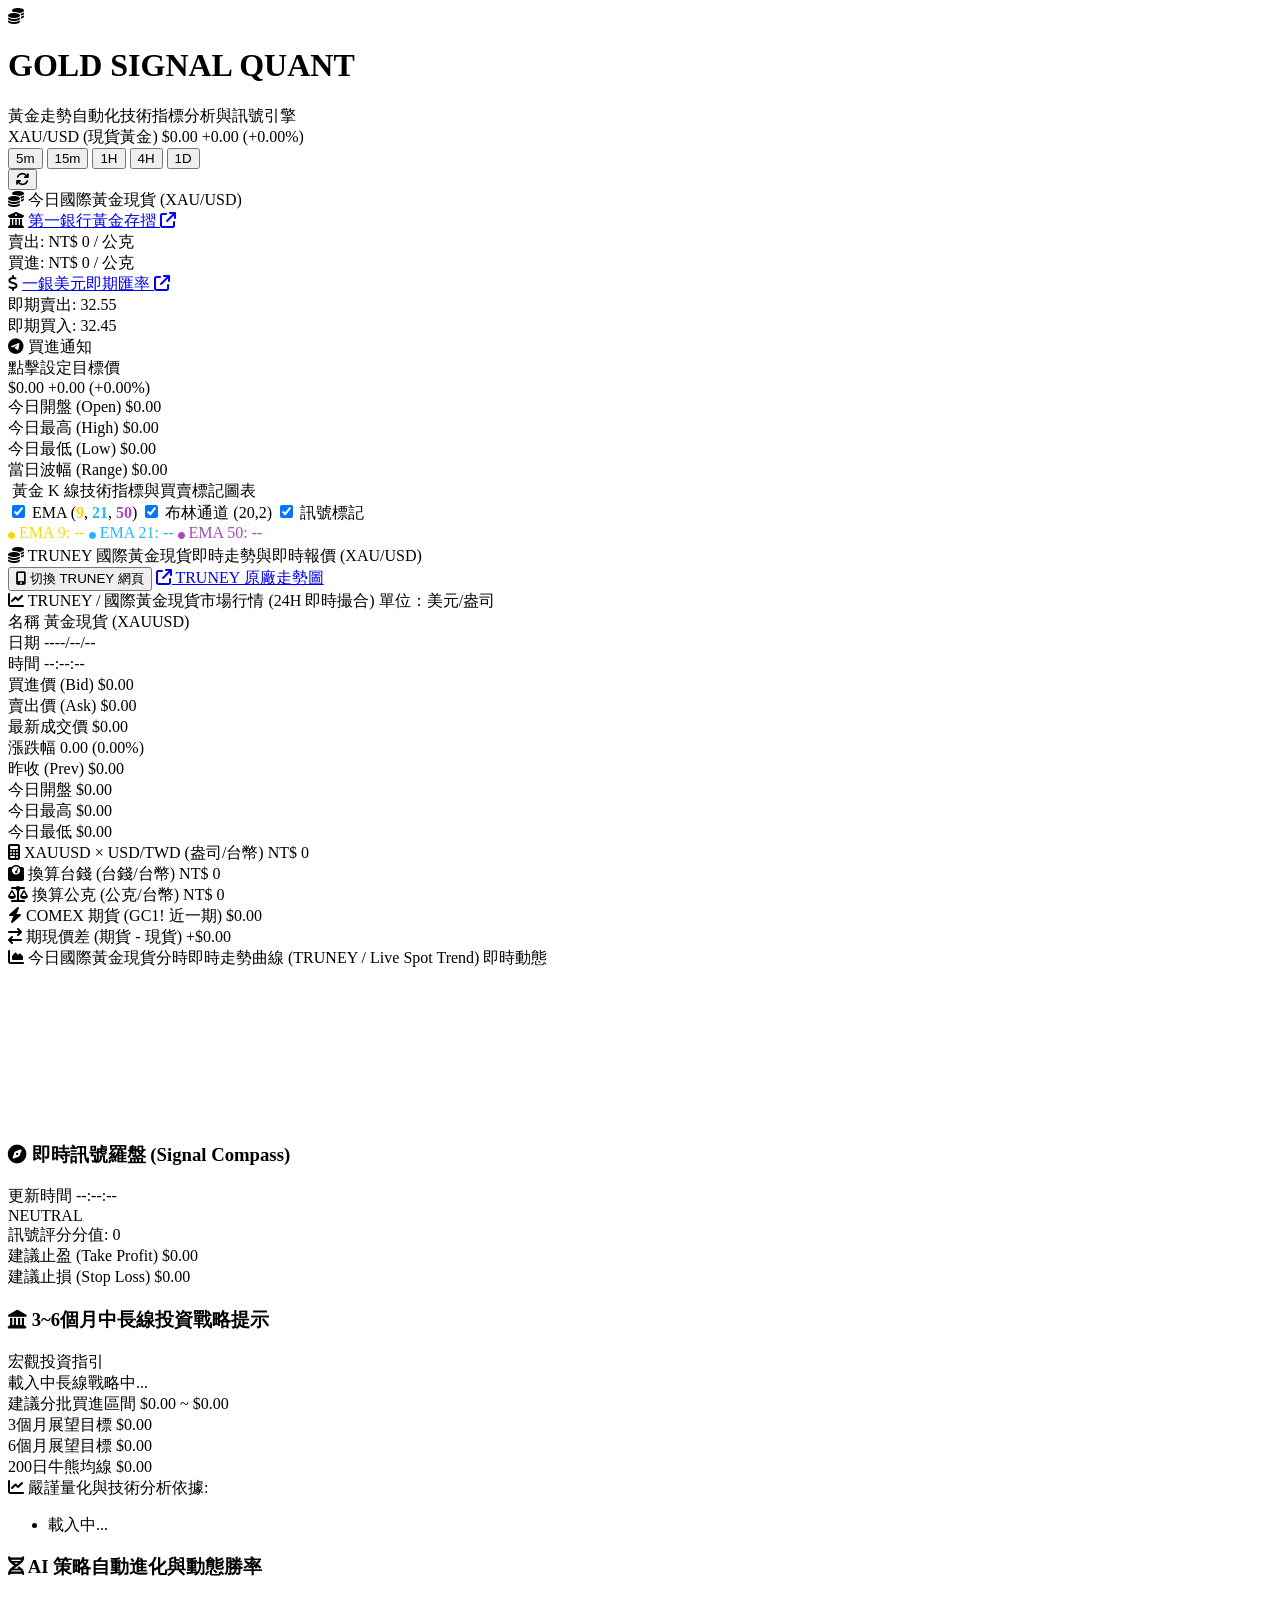
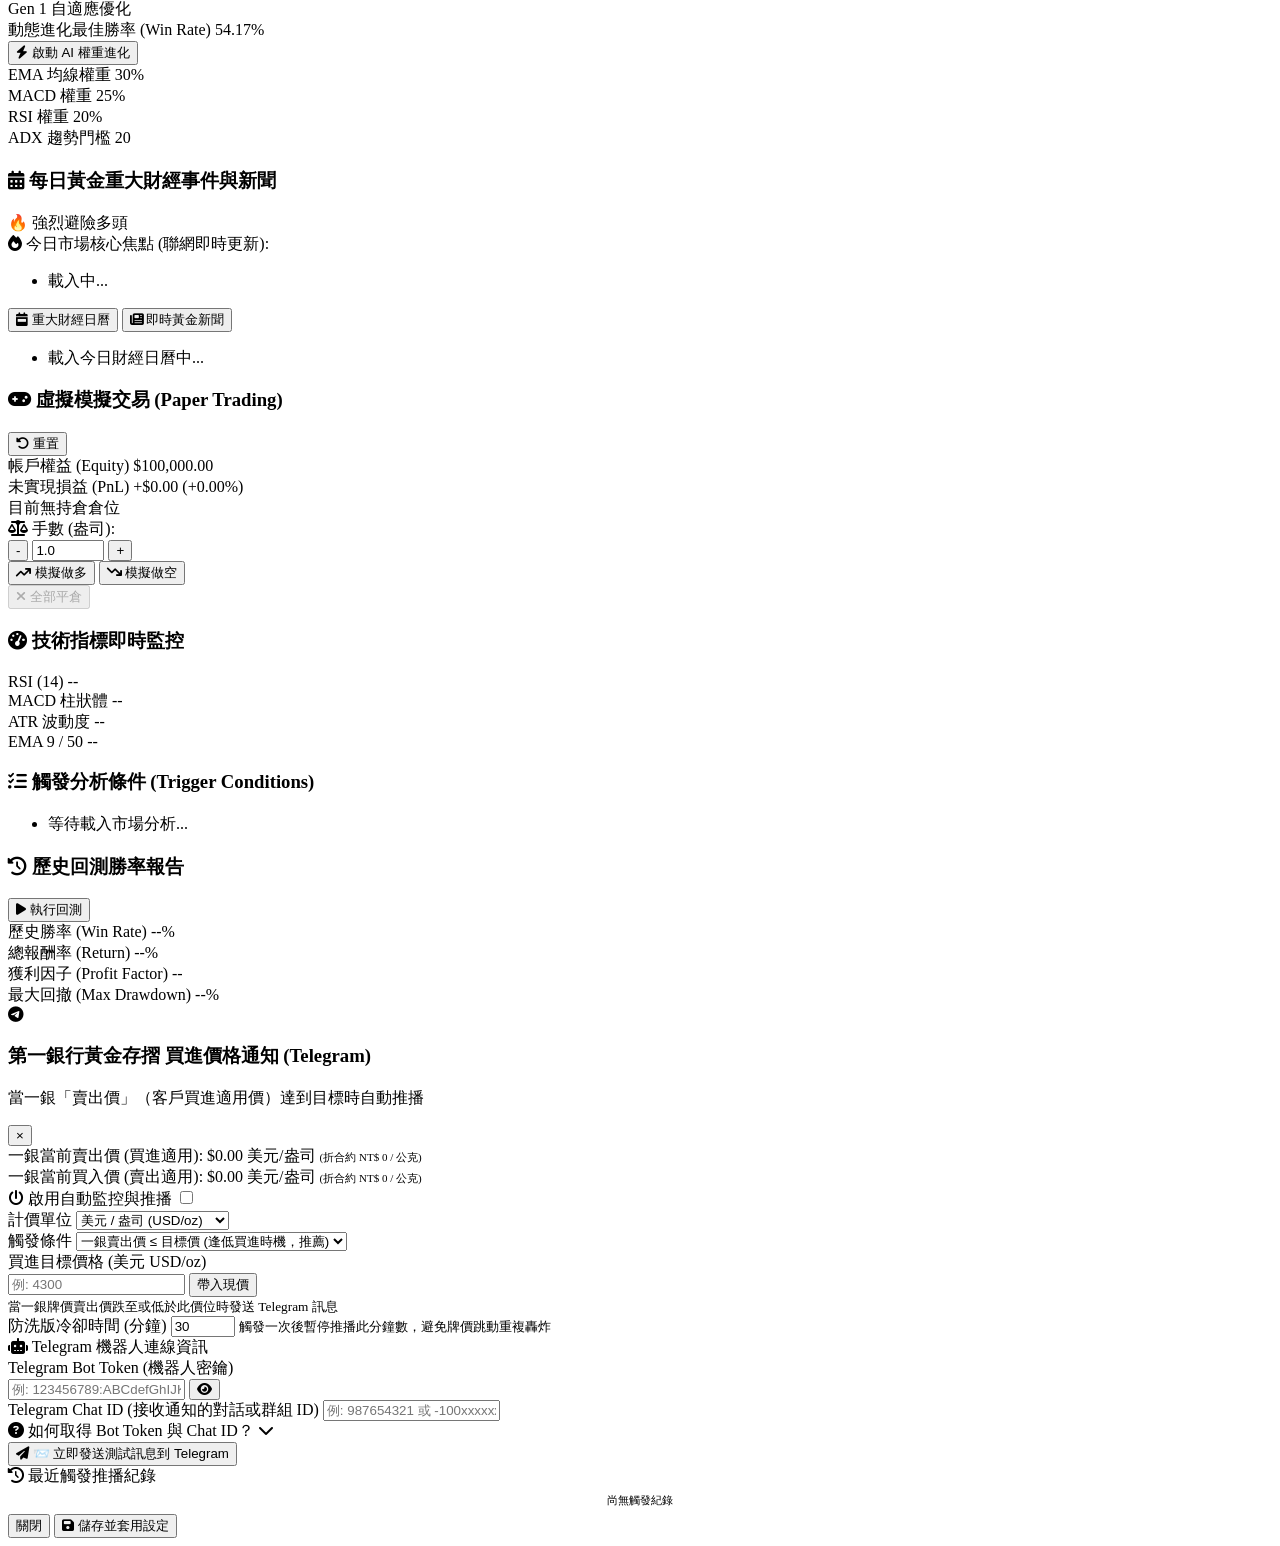
==== commit 6f50a34d: "feat: 一銀通知設定彈窗優化 - 依選取單位動態顯示一銀美元/台幣牌價" ====
--- a/frontend/index.html
+++ b/frontend/index.html
@@ -584,12 +584,14 @@
                 <!-- Current Live Rate Reference -->
                 <div class="alert-live-rate-banner">
                     <div class="rate-item">
-                        <span class="lbl">一銀當前賣出價 (買進適用):</span>
-                        <span id="modalCurrentSell" class="val highlight">NT$ 0 / 公克</span>
+                        <span class="lbl" id="modalLblSell">一銀當前賣出價 (買進適用):</span>
+                        <span id="modalCurrentSell" class="val highlight">$0.00 美元/盎司</span>
+                        <span id="modalSubSell" class="sub-rate" style="font-size: 11px; color: var(--text-muted);">(折合約 NT$ 0 / 公克)</span>
                     </div>
                     <div class="rate-item">
-                        <span class="lbl">一銀當前買入價 (賣出適用):</span>
-                        <span id="modalCurrentBuy" class="val">NT$ 0 / 公克</span>
+                        <span class="lbl" id="modalLblBuy">一銀當前買入價 (賣出適用):</span>
+                        <span id="modalCurrentBuy" class="val">$0.00 美元/盎司</span>
+                        <span id="modalSubBuy" class="sub-rate" style="font-size: 11px; color: var(--text-muted);">(折合約 NT$ 0 / 公克)</span>
                     </div>
                 </div>
 
@@ -624,9 +626,9 @@
                         </div>
 
                         <div class="form-group">
-                            <label for="alertTargetPrice">買進目標價格 (NT$)</label>
+                            <label for="alertTargetPrice" id="lblTargetPrice">買進目標價格 (美元 USD/oz)</label>
                             <div class="input-with-action">
-                                <input type="number" id="alertTargetPrice" class="form-control" placeholder="例: 4400" step="1">
+                                <input type="number" id="alertTargetPrice" class="form-control" placeholder="例: 4300" step="any">
                                 <button type="button" class="btn-fast-fill" id="btnFillCurrent" title="帶入當前價格">帶入現價</button>
                             </div>
                             <small class="form-hint" id="targetPriceHint">當一銀牌價賣出價跌至或低於此價位時發送 Telegram 訊息</small>
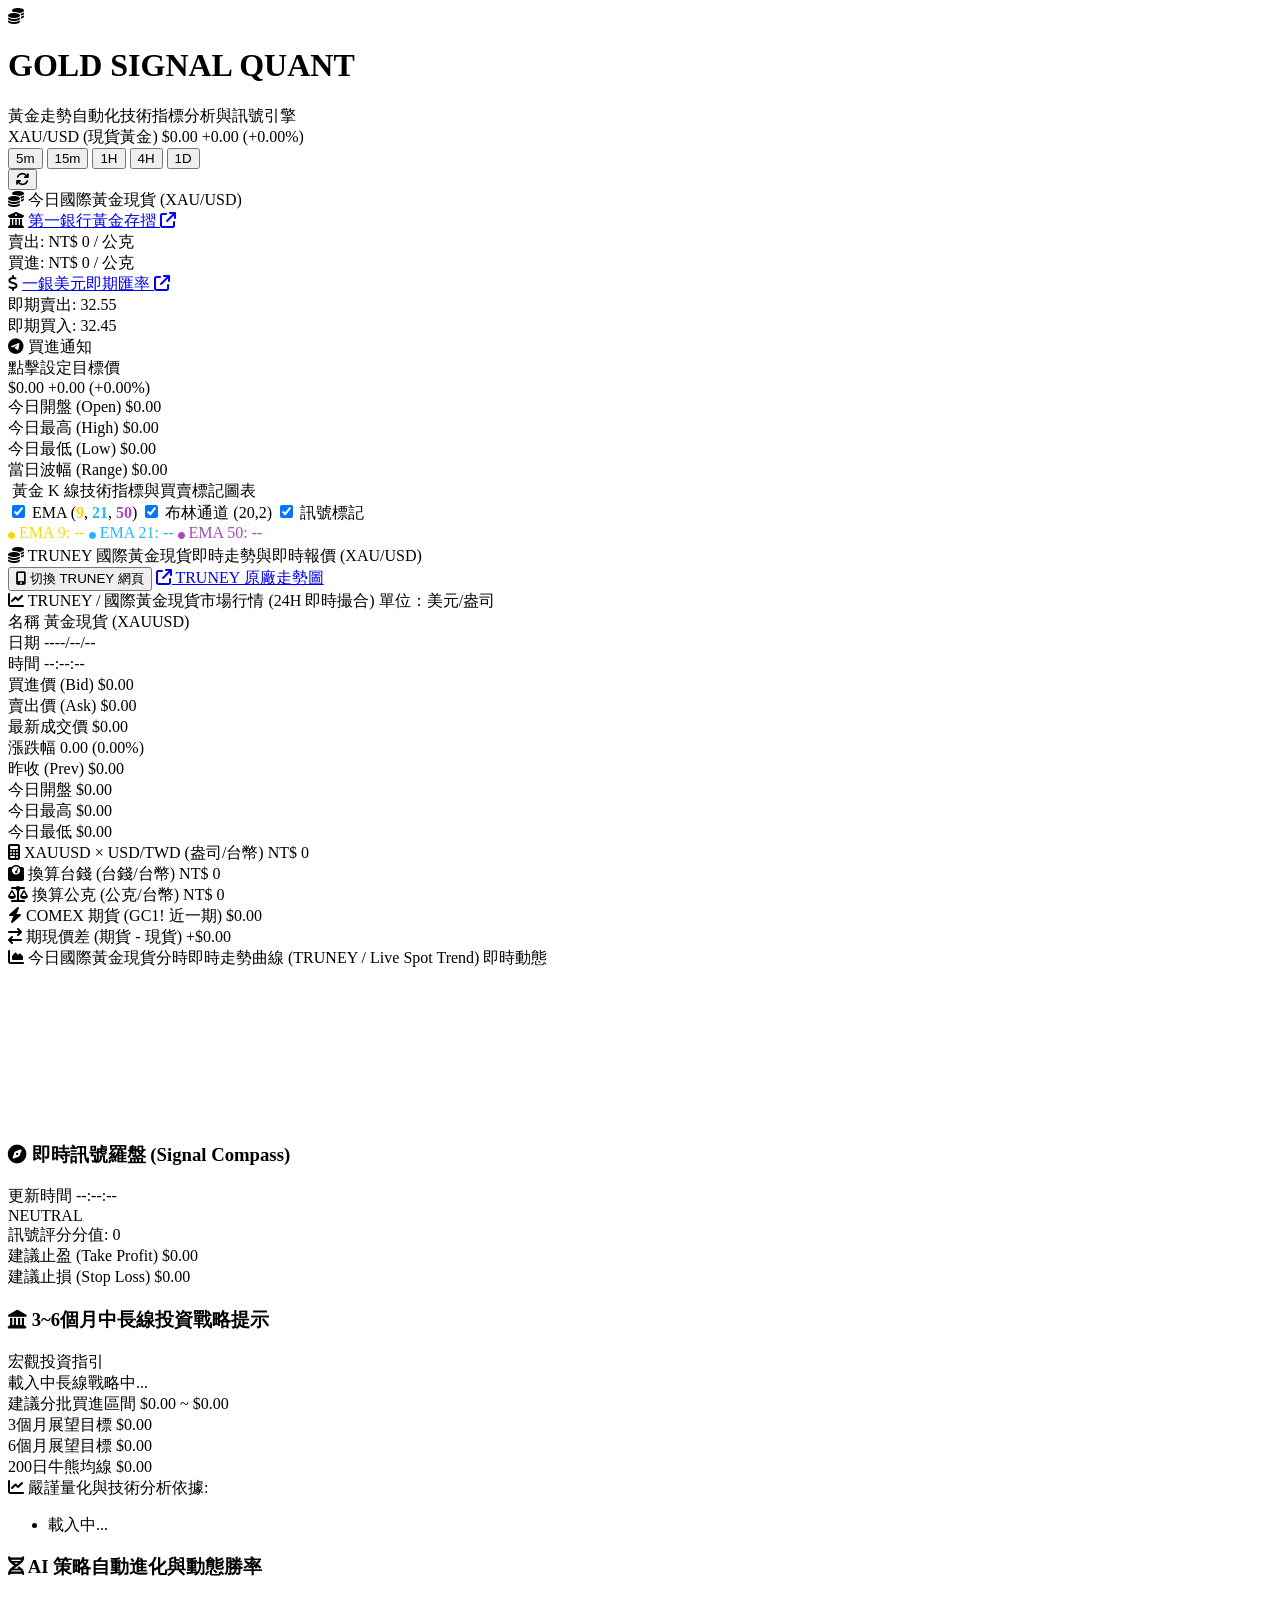
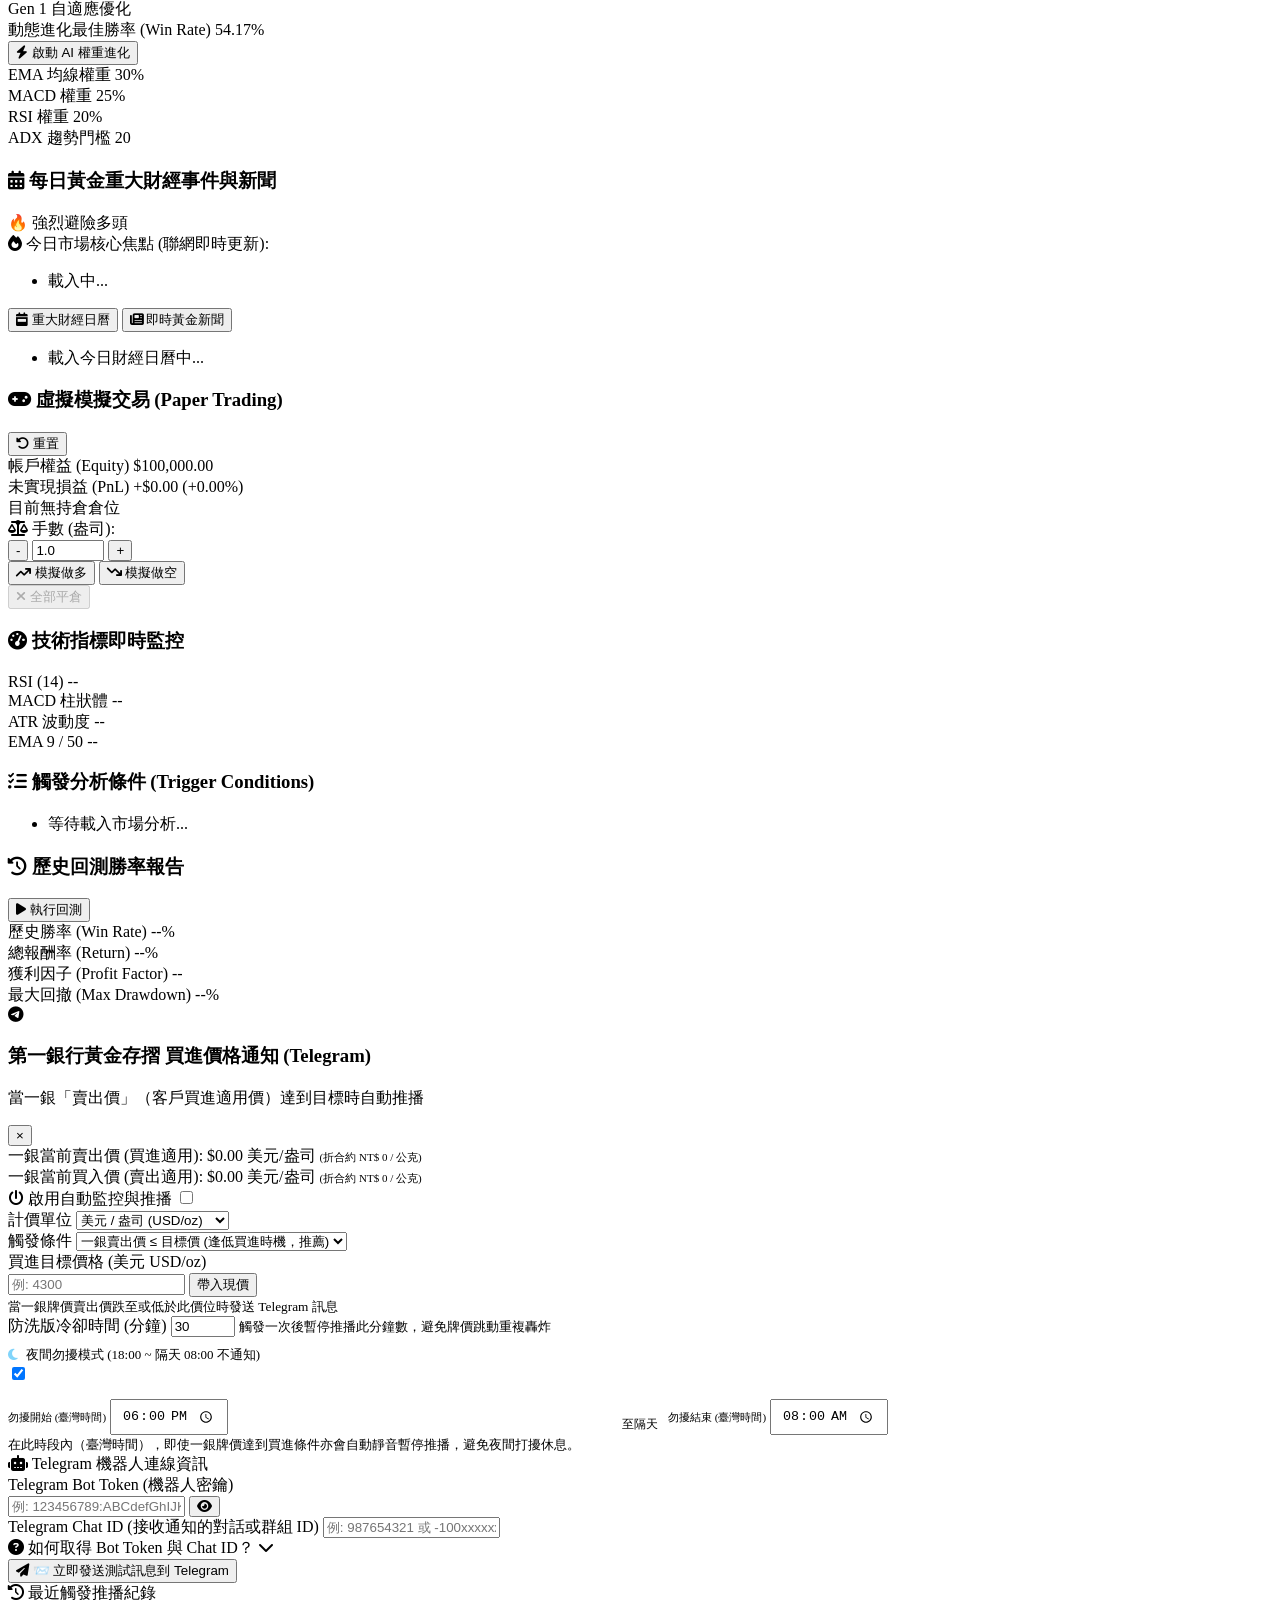
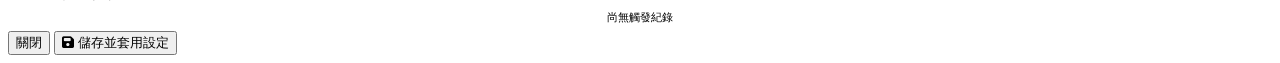
==== commit 17f5d8b2: "feat(alert): add quiet hours restriction (18:00 to 08:00 next day) to suppress Telegram notification" ====
--- a/frontend/index.html
+++ b/frontend/index.html
@@ -639,6 +639,30 @@
                             <input type="number" id="alertCooldown" class="form-control" value="30" min="5" max="1440">
                             <small class="form-hint">觸發一次後暫停推播此分鐘數，避免牌價跳動重複轟炸</small>
                         </div>
+
+                        <div class="form-group" style="grid-column: 1 / -1;">
+                            <div class="switch-row" style="padding: 8px 0 6px 0; border-top: 1px solid rgba(255,255,255,0.08); border-bottom: 1px dashed rgba(255,255,255,0.08);">
+                                <label class="section-title" style="font-size: 13px; margin: 0; display: flex; align-items: center; gap: 8px;">
+                                    <i class="fa-solid fa-moon" style="color: #81D4FA;"></i> 夜間勿擾模式 (18:00 ~ 隔天 08:00 不通知)
+                                </label>
+                                <label class="switch">
+                                    <input type="checkbox" id="alertQuietHoursEnabled" checked>
+                                    <span class="slider"></span>
+                                </label>
+                            </div>
+                            <div id="quietHoursTimeInputs" style="display: flex; align-items: center; gap: 10px; margin-top: 8px;">
+                                <div style="flex: 1;">
+                                    <label for="alertQuietStart" style="font-size: 11px; color: var(--text-muted);">勿擾開始 (臺灣時間)</label>
+                                    <input type="time" id="alertQuietStart" class="form-control" value="18:00" style="padding: 6px 10px;">
+                                </div>
+                                <span style="margin-top: 16px; color: var(--text-muted); font-size: 12px;">至隔天</span>
+                                <div style="flex: 1;">
+                                    <label for="alertQuietEnd" style="font-size: 11px; color: var(--text-muted);">勿擾結束 (臺灣時間)</label>
+                                    <input type="time" id="alertQuietEnd" class="form-control" value="08:00" style="padding: 6px 10px;">
+                                </div>
+                            </div>
+                            <small class="form-hint">在此時段內（臺灣時間），即使一銀牌價達到買進條件亦會自動靜音暫停推播，避免夜間打擾休息。</small>
+                        </div>
                     </div>
                 </div>
 
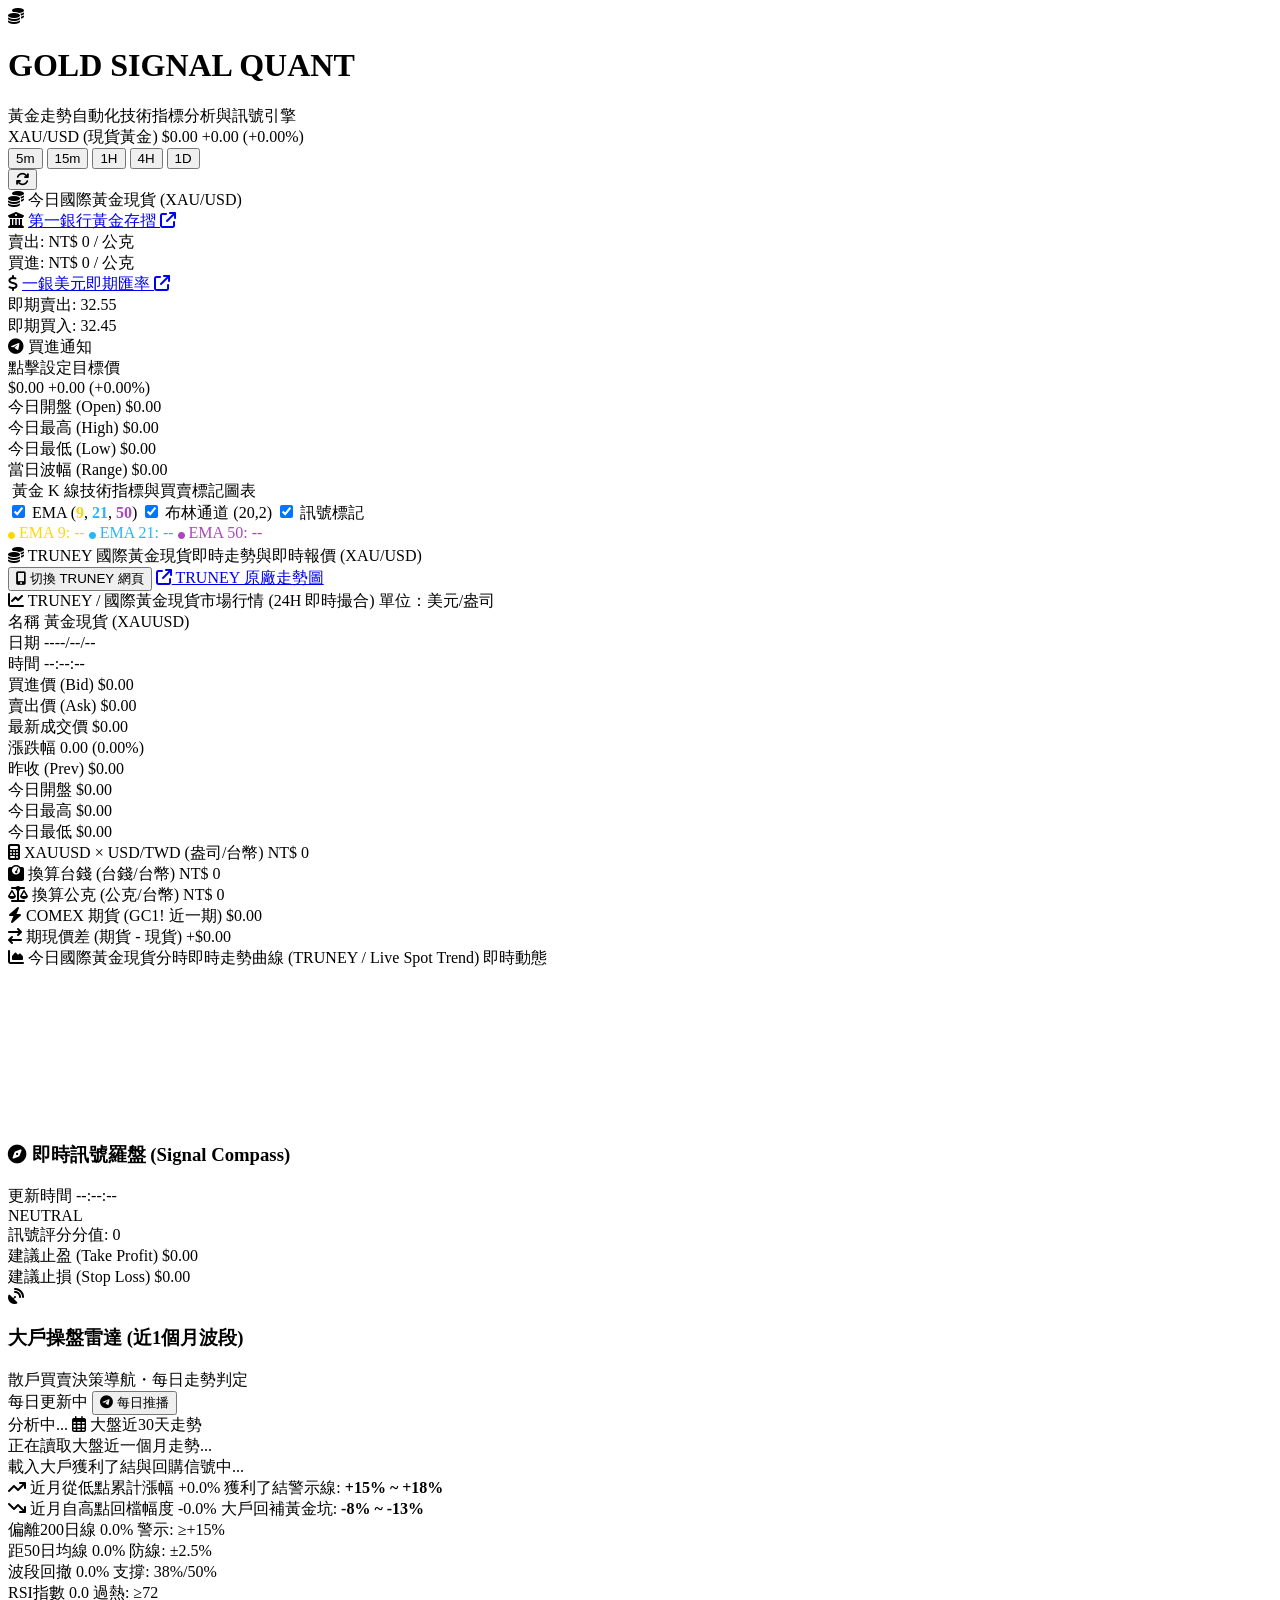
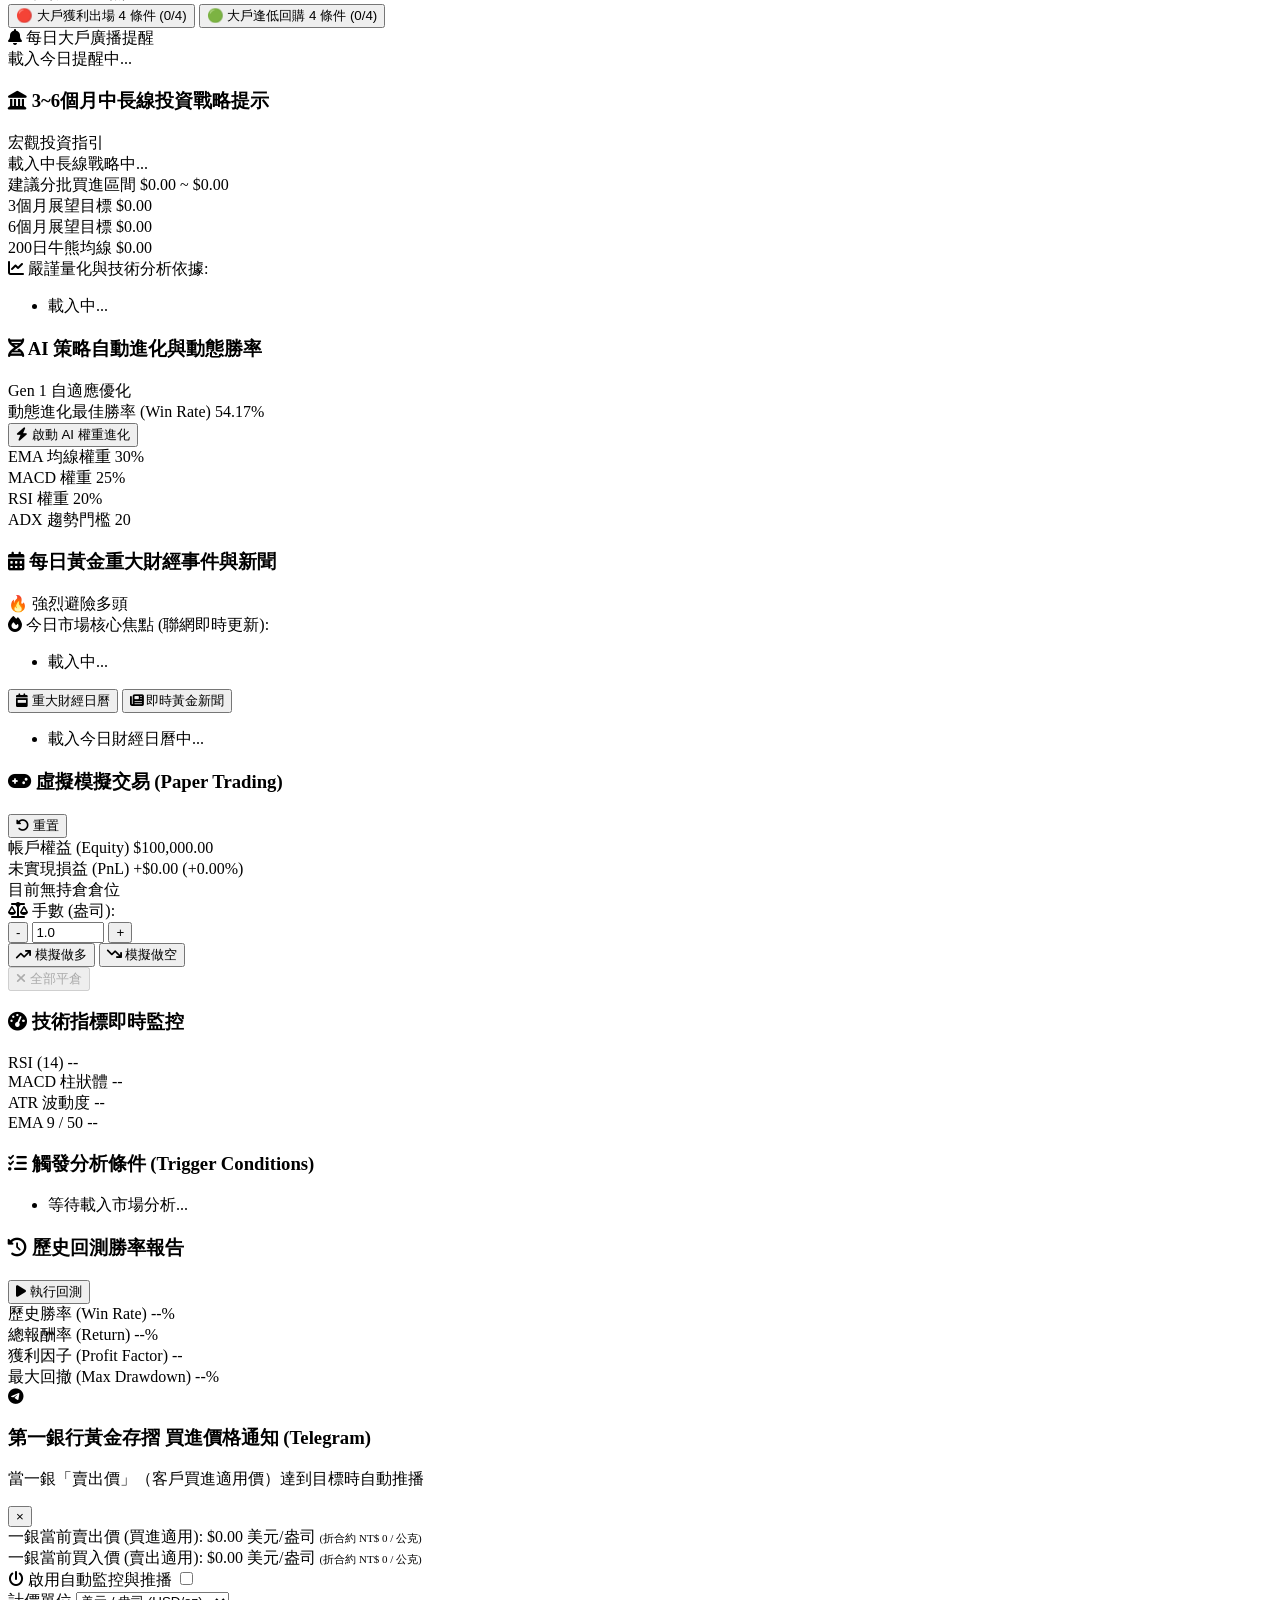
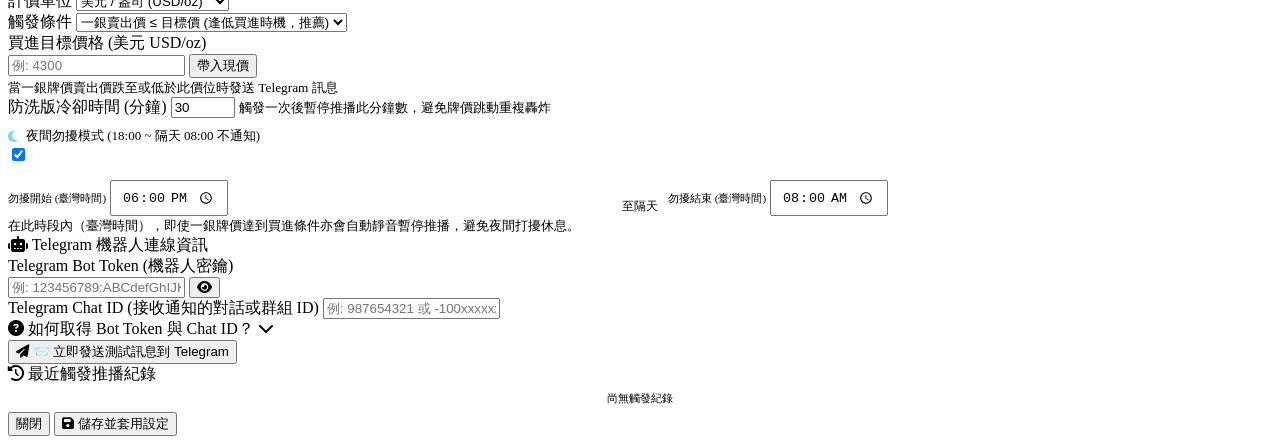
==== commit 6f3510f9: "feat: 新增大戶波段操盤雷達與每日廣播提醒系統 (近1個月走勢判定大戶獲利出場與逢低回補)" ====
--- a/frontend/index.html
+++ b/frontend/index.html
@@ -344,6 +344,114 @@
                     </div>
                 </div>
 
+                <!-- Institutional Whale Wave & Decision Radar Card (大戶獲利了結 / 逢低回購波段雷達) -->
+                <div class="card whale-card" id="whaleRadarCard">
+                    <div class="card-header">
+                        <div class="card-title-flex">
+                            <i class="fa-solid fa-satellite-dish whale-radar-icon"></i>
+                            <div>
+                                <h3 class="whale-title">大戶操盤雷達 (近1個月波段)</h3>
+                                <span class="whale-sub-title">散戶買賣決策導航・每日走勢判定</span>
+                            </div>
+                        </div>
+                        <div class="whale-header-badges">
+                            <span id="whaleDateBadge" class="whale-badge-date">每日更新中</span>
+                            <button id="btnSendWhaleTelegram" class="btn-xs btn-tg-mini" title="將今日大戶雷達分析立即推播至 Telegram">
+                                <i class="fa-brands fa-telegram"></i> 每日推播
+                            </button>
+                        </div>
+                    </div>
+
+                    <!-- 1. Super Clear Decision Box (大白話1秒看懂買或賣) -->
+                    <div id="whaleDecisionBox" class="whale-decision-box neutral">
+                        <div class="whale-decision-top">
+                            <span class="whale-signal-tag" id="whaleSignalTag">分析中...</span>
+                            <span class="whale-period-tag"><i class="fa-regular fa-calendar-days"></i> 大盤近30天走勢</span>
+                        </div>
+                        <div id="whaleHeadlineText" class="whale-headline">正在讀取大盤近一個月走勢...</div>
+                        <div id="whaleAdviceText" class="whale-advice-body">載入大戶獲利了結與回購信號中...</div>
+                    </div>
+
+                    <!-- 2. One-Month Wave Progress & Meters (近一個月波段數據量化) -->
+                    <div class="whale-metrics-grid">
+                        <div class="wm-card">
+                            <span class="wm-lbl"><i class="fa-solid fa-arrow-trend-up"></i> 近月從低點累計漲幅</span>
+                            <span id="wmGainLow" class="wm-val bullish">+0.0%</span>
+                            <span class="wm-hint">獲利了結警示線: <b>+15% ~ +18%</b></span>
+                            <div class="wm-bar-track">
+                                <div id="wmGainBar" class="wm-bar-fill red" style="width: 0%;"></div>
+                            </div>
+                        </div>
+                        <div class="wm-card">
+                            <span class="wm-lbl"><i class="fa-solid fa-arrow-trend-down"></i> 近月自高點回檔幅度</span>
+                            <span id="wmDropHigh" class="wm-val bearish">-0.0%</span>
+                            <span class="wm-hint">大戶回補黃金坑: <b>-8% ~ -13%</b></span>
+                            <div class="wm-bar-track">
+                                <div id="wmDropBar" class="wm-bar-fill green" style="width: 0%;"></div>
+                            </div>
+                        </div>
+                    </div>
+
+                    <!-- 3. Key Indicator Anchors (乖離率、均線與回撤) -->
+                    <div class="whale-anchors-row">
+                        <div class="wa-item">
+                            <span class="wa-lbl">偏離200日線</span>
+                            <span id="waBias200" class="wa-val">0.0%</span>
+                            <span class="wa-sub">警示: ≥+15%</span>
+                        </div>
+                        <div class="wa-item">
+                            <span class="wa-lbl">距50日均線</span>
+                            <span id="waDist50" class="wa-val">0.0%</span>
+                            <span class="wa-sub">防線: ±2.5%</span>
+                        </div>
+                        <div class="wa-item">
+                            <span class="wa-lbl">波段回撤</span>
+                            <span id="waFibRet" class="wa-val">0.0%</span>
+                            <span class="wa-sub">支撐: 38%/50%</span>
+                        </div>
+                        <div class="wa-item">
+                            <span class="wa-lbl">RSI指數</span>
+                            <span id="waRsi" class="wa-val">0.0</span>
+                            <span class="wa-sub">過熱: ≥72</span>
+                        </div>
+                    </div>
+
+                    <!-- 4. Interactive Criteria Checklists (大戶出場 4 條件 vs 大戶回購 4 條件) -->
+                    <div class="whale-tabs-wrap">
+                        <div class="whale-tabs-nav">
+                            <button id="tabBtnSell" class="w-tab-btn active" type="button">
+                                🔴 大戶獲利出場 4 條件 (<span id="sellScoreBadge">0/4</span>)
+                            </button>
+                            <button id="tabBtnBuy" class="w-tab-btn" type="button">
+                                🟢 大戶逢低回購 4 條件 (<span id="buyScoreBadge">0/4</span>)
+                            </button>
+                        </div>
+
+                        <!-- Sell Criteria Content -->
+                        <div id="sellCriteriaTab" class="w-tab-content active">
+                            <div class="w-checklist" id="sellChecklistContainer">
+                                <!-- Populated dynamically -->
+                            </div>
+                        </div>
+
+                        <!-- Buy Criteria Content -->
+                        <div id="buyCriteriaTab" class="w-tab-content">
+                            <div class="w-checklist" id="buyChecklistContainer">
+                                <!-- Populated dynamically -->
+                            </div>
+                        </div>
+                    </div>
+
+                    <!-- 5. Daily Push Alert Toast / Banner -->
+                    <div class="whale-daily-toast">
+                        <div class="w-toast-header">
+                            <i class="fa-solid fa-bell gold-icon"></i>
+                            <span>每日大戶廣播提醒</span>
+                        </div>
+                        <div id="whaleToastText" class="w-toast-text">載入今日提醒中...</div>
+                    </div>
+                </div>
+
                 <!-- 3~6 Month Long-Term Macro Investment Card -->
                 <div class="card macro-card">
                     <div class="card-header">
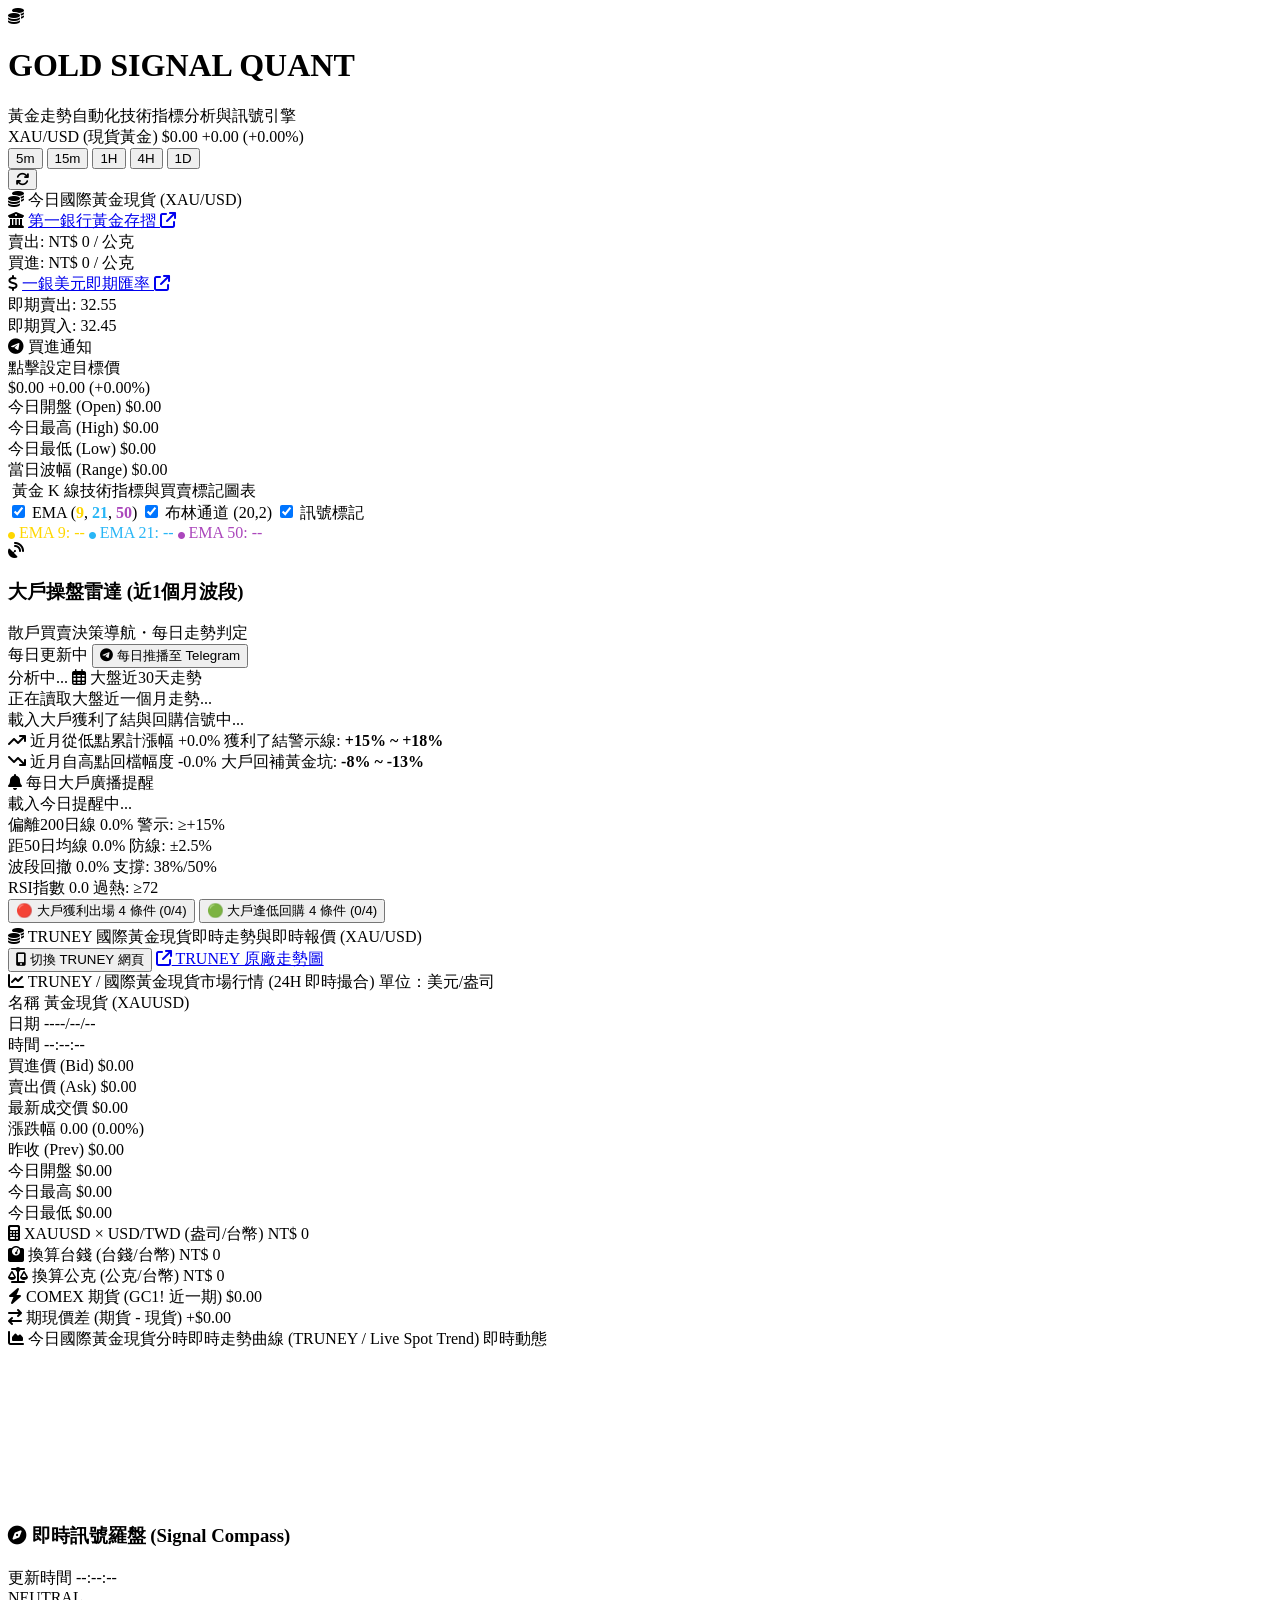
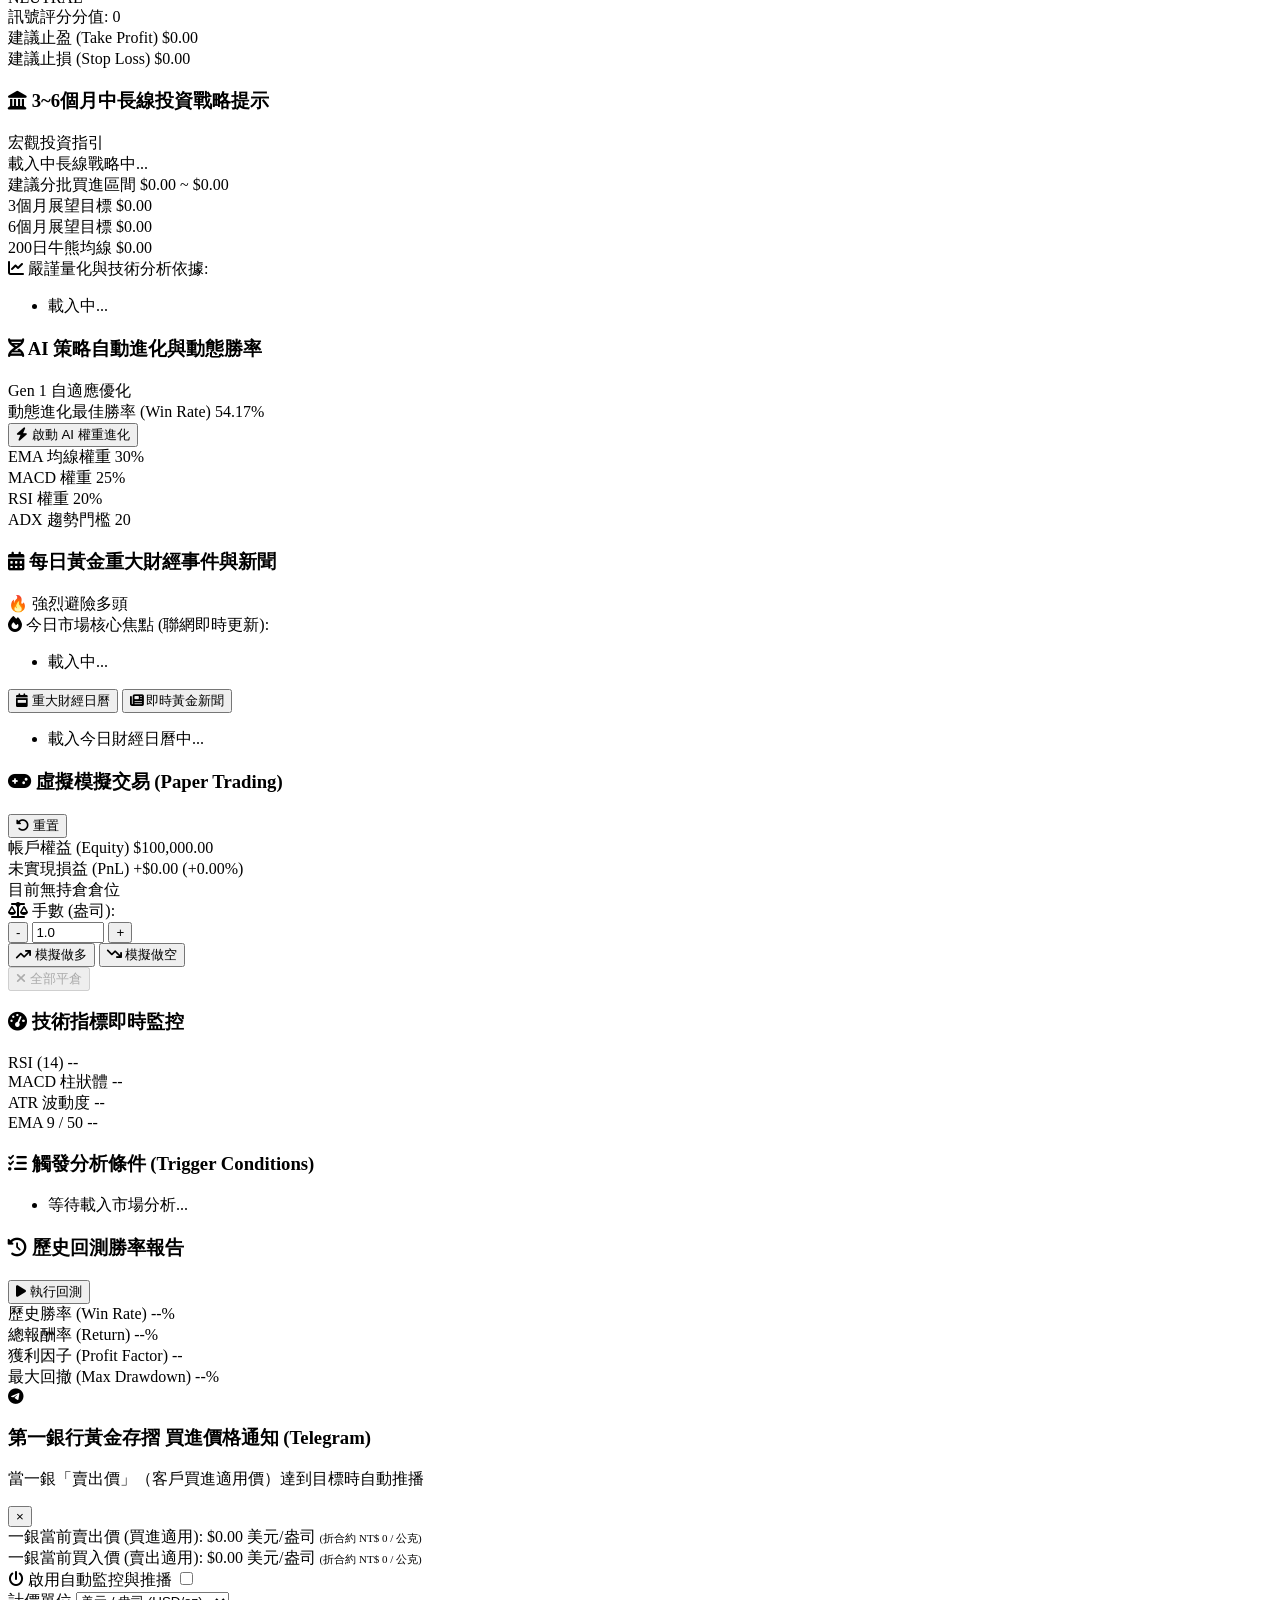
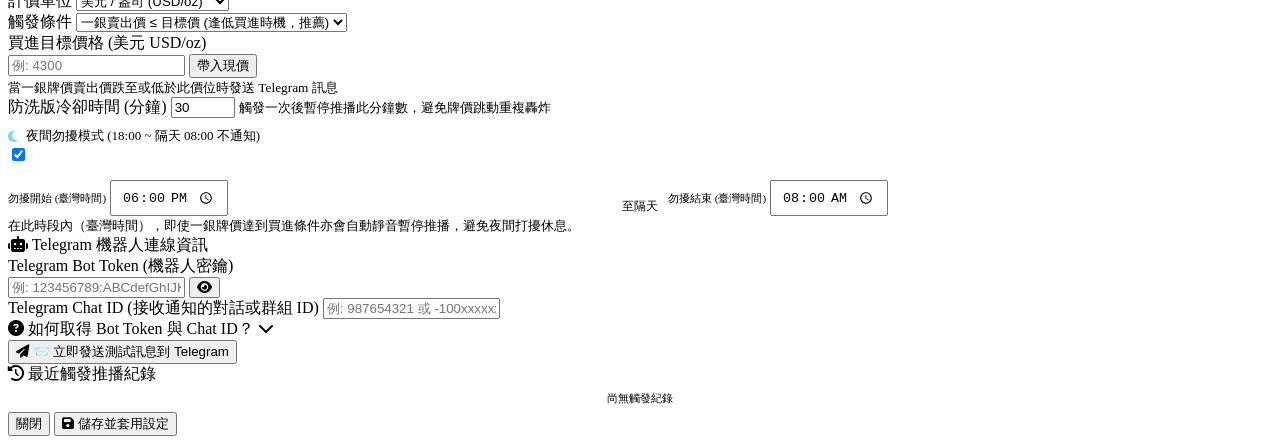
==== commit 41379dff: "style: 優化排版，將大戶操盤雷達移至左側主區域並升級為雙欄寬版卡片，平衡兩側視覺比例" ====
--- a/frontend/index.html
+++ b/frontend/index.html
@@ -195,6 +195,123 @@
                     <div id="candleChartContainer" class="chart-box"></div>
                 </div>
 
+                <!-- Institutional Whale Wave & Decision Radar Card (大戶獲利了結 / 逢低回購波段雷達 - 移至左側寬版) -->
+                <div class="card whale-card wide-layout" id="whaleRadarCard">
+                    <div class="card-header whale-wide-header">
+                        <div class="card-title-flex">
+                            <i class="fa-solid fa-satellite-dish whale-radar-icon"></i>
+                            <div>
+                                <h3 class="whale-title">大戶操盤雷達 (近1個月波段)</h3>
+                                <span class="whale-sub-title">散戶買賣決策導航・每日走勢判定</span>
+                            </div>
+                        </div>
+                        <div class="whale-header-badges">
+                            <span id="whaleDateBadge" class="whale-badge-date">每日更新中</span>
+                            <button id="btnSendWhaleTelegram" class="btn-xs btn-tg-mini" title="將今日大戶雷達分析立即推播至 Telegram">
+                                <i class="fa-brands fa-telegram"></i> 每日推播至 Telegram
+                            </button>
+                        </div>
+                    </div>
+
+                    <!-- Wide 2-Column Responsive Layout -->
+                    <div class="whale-wide-grid">
+                        <!-- Left Column: Big Decision Box + Wave Meters + Daily Toast -->
+                        <div class="whale-col-left">
+                            <!-- 1. Super Clear Decision Box (大白話1秒看懂買或賣) -->
+                            <div id="whaleDecisionBox" class="whale-decision-box neutral">
+                                <div class="whale-decision-top">
+                                    <span class="whale-signal-tag" id="whaleSignalTag">分析中...</span>
+                                    <span class="whale-period-tag"><i class="fa-regular fa-calendar-days"></i> 大盤近30天走勢</span>
+                                </div>
+                                <div id="whaleHeadlineText" class="whale-headline">正在讀取大盤近一個月走勢...</div>
+                                <div id="whaleAdviceText" class="whale-advice-body">載入大戶獲利了結與回購信號中...</div>
+                            </div>
+
+                            <!-- 2. One-Month Wave Progress & Meters (近一個月波段數據量化) -->
+                            <div class="whale-metrics-grid">
+                                <div class="wm-card">
+                                    <span class="wm-lbl"><i class="fa-solid fa-arrow-trend-up"></i> 近月從低點累計漲幅</span>
+                                    <span id="wmGainLow" class="wm-val bullish">+0.0%</span>
+                                    <span class="wm-hint">獲利了結警示線: <b>+15% ~ +18%</b></span>
+                                    <div class="wm-bar-track">
+                                        <div id="wmGainBar" class="wm-bar-fill red" style="width: 0%;"></div>
+                                    </div>
+                                </div>
+                                <div class="wm-card">
+                                    <span class="wm-lbl"><i class="fa-solid fa-arrow-trend-down"></i> 近月自高點回檔幅度</span>
+                                    <span id="wmDropHigh" class="wm-val bearish">-0.0%</span>
+                                    <span class="wm-hint">大戶回補黃金坑: <b>-8% ~ -13%</b></span>
+                                    <div class="wm-bar-track">
+                                        <div id="wmDropBar" class="wm-bar-fill green" style="width: 0%;"></div>
+                                    </div>
+                                </div>
+                            </div>
+
+                            <!-- 5. Daily Push Alert Toast / Banner -->
+                            <div class="whale-daily-toast">
+                                <div class="w-toast-header">
+                                    <i class="fa-solid fa-bell gold-icon"></i>
+                                    <span>每日大戶廣播提醒</span>
+                                </div>
+                                <div id="whaleToastText" class="w-toast-text">載入今日提醒中...</div>
+                            </div>
+                        </div>
+
+                        <!-- Right Column: 4 Anchors + Criteria Checklists -->
+                        <div class="whale-col-right">
+                            <!-- 3. Key Indicator Anchors (乖離率、均線與回撤) -->
+                            <div class="whale-anchors-row">
+                                <div class="wa-item">
+                                    <span class="wa-lbl">偏離200日線</span>
+                                    <span id="waBias200" class="wa-val">0.0%</span>
+                                    <span class="wa-sub">警示: ≥+15%</span>
+                                </div>
+                                <div class="wa-item">
+                                    <span class="wa-lbl">距50日均線</span>
+                                    <span id="waDist50" class="wa-val">0.0%</span>
+                                    <span class="wa-sub">防線: ±2.5%</span>
+                                </div>
+                                <div class="wa-item">
+                                    <span class="wa-lbl">波段回撤</span>
+                                    <span id="waFibRet" class="wa-val">0.0%</span>
+                                    <span class="wa-sub">支撐: 38%/50%</span>
+                                </div>
+                                <div class="wa-item">
+                                    <span class="wa-lbl">RSI指數</span>
+                                    <span id="waRsi" class="wa-val">0.0</span>
+                                    <span class="wa-sub">過熱: ≥72</span>
+                                </div>
+                            </div>
+
+                            <!-- 4. Interactive Criteria Checklists (大戶出場 4 條件 vs 大戶回購 4 條件) -->
+                            <div class="whale-tabs-wrap">
+                                <div class="whale-tabs-nav">
+                                    <button id="tabBtnSell" class="w-tab-btn active" type="button">
+                                        🔴 大戶獲利出場 4 條件 (<span id="sellScoreBadge">0/4</span>)
+                                    </button>
+                                    <button id="tabBtnBuy" class="w-tab-btn" type="button">
+                                        🟢 大戶逢低回購 4 條件 (<span id="buyScoreBadge">0/4</span>)
+                                    </button>
+                                </div>
+
+                                <!-- Sell Criteria Content -->
+                                <div id="sellCriteriaTab" class="w-tab-content active">
+                                    <div class="w-checklist" id="sellChecklistContainer">
+                                        <!-- Populated dynamically -->
+                                    </div>
+                                </div>
+
+                                <!-- Buy Criteria Content -->
+                                <div id="buyCriteriaTab" class="w-tab-content">
+                                    <div class="w-checklist" id="buyChecklistContainer">
+                                        <!-- Populated dynamically -->
+                                    </div>
+                                </div>
+                            </div>
+                        </div>
+                    </div>
+                </div>
+
                 <div class="panel-header fb-panel-header" style="margin-top: 4px;">
                     <div class="panel-title">
                         <i class="fa-solid fa-coins gold-icon"></i>
@@ -341,114 +458,6 @@
                             <span class="sl-label">建議止損 (Stop Loss)</span>
                             <span id="slPrice" class="sl-value">$0.00</span>
                         </div>
-                    </div>
-                </div>
-
-                <!-- Institutional Whale Wave & Decision Radar Card (大戶獲利了結 / 逢低回購波段雷達) -->
-                <div class="card whale-card" id="whaleRadarCard">
-                    <div class="card-header">
-                        <div class="card-title-flex">
-                            <i class="fa-solid fa-satellite-dish whale-radar-icon"></i>
-                            <div>
-                                <h3 class="whale-title">大戶操盤雷達 (近1個月波段)</h3>
-                                <span class="whale-sub-title">散戶買賣決策導航・每日走勢判定</span>
-                            </div>
-                        </div>
-                        <div class="whale-header-badges">
-                            <span id="whaleDateBadge" class="whale-badge-date">每日更新中</span>
-                            <button id="btnSendWhaleTelegram" class="btn-xs btn-tg-mini" title="將今日大戶雷達分析立即推播至 Telegram">
-                                <i class="fa-brands fa-telegram"></i> 每日推播
-                            </button>
-                        </div>
-                    </div>
-
-                    <!-- 1. Super Clear Decision Box (大白話1秒看懂買或賣) -->
-                    <div id="whaleDecisionBox" class="whale-decision-box neutral">
-                        <div class="whale-decision-top">
-                            <span class="whale-signal-tag" id="whaleSignalTag">分析中...</span>
-                            <span class="whale-period-tag"><i class="fa-regular fa-calendar-days"></i> 大盤近30天走勢</span>
-                        </div>
-                        <div id="whaleHeadlineText" class="whale-headline">正在讀取大盤近一個月走勢...</div>
-                        <div id="whaleAdviceText" class="whale-advice-body">載入大戶獲利了結與回購信號中...</div>
-                    </div>
-
-                    <!-- 2. One-Month Wave Progress & Meters (近一個月波段數據量化) -->
-                    <div class="whale-metrics-grid">
-                        <div class="wm-card">
-                            <span class="wm-lbl"><i class="fa-solid fa-arrow-trend-up"></i> 近月從低點累計漲幅</span>
-                            <span id="wmGainLow" class="wm-val bullish">+0.0%</span>
-                            <span class="wm-hint">獲利了結警示線: <b>+15% ~ +18%</b></span>
-                            <div class="wm-bar-track">
-                                <div id="wmGainBar" class="wm-bar-fill red" style="width: 0%;"></div>
-                            </div>
-                        </div>
-                        <div class="wm-card">
-                            <span class="wm-lbl"><i class="fa-solid fa-arrow-trend-down"></i> 近月自高點回檔幅度</span>
-                            <span id="wmDropHigh" class="wm-val bearish">-0.0%</span>
-                            <span class="wm-hint">大戶回補黃金坑: <b>-8% ~ -13%</b></span>
-                            <div class="wm-bar-track">
-                                <div id="wmDropBar" class="wm-bar-fill green" style="width: 0%;"></div>
-                            </div>
-                        </div>
-                    </div>
-
-                    <!-- 3. Key Indicator Anchors (乖離率、均線與回撤) -->
-                    <div class="whale-anchors-row">
-                        <div class="wa-item">
-                            <span class="wa-lbl">偏離200日線</span>
-                            <span id="waBias200" class="wa-val">0.0%</span>
-                            <span class="wa-sub">警示: ≥+15%</span>
-                        </div>
-                        <div class="wa-item">
-                            <span class="wa-lbl">距50日均線</span>
-                            <span id="waDist50" class="wa-val">0.0%</span>
-                            <span class="wa-sub">防線: ±2.5%</span>
-                        </div>
-                        <div class="wa-item">
-                            <span class="wa-lbl">波段回撤</span>
-                            <span id="waFibRet" class="wa-val">0.0%</span>
-                            <span class="wa-sub">支撐: 38%/50%</span>
-                        </div>
-                        <div class="wa-item">
-                            <span class="wa-lbl">RSI指數</span>
-                            <span id="waRsi" class="wa-val">0.0</span>
-                            <span class="wa-sub">過熱: ≥72</span>
-                        </div>
-                    </div>
-
-                    <!-- 4. Interactive Criteria Checklists (大戶出場 4 條件 vs 大戶回購 4 條件) -->
-                    <div class="whale-tabs-wrap">
-                        <div class="whale-tabs-nav">
-                            <button id="tabBtnSell" class="w-tab-btn active" type="button">
-                                🔴 大戶獲利出場 4 條件 (<span id="sellScoreBadge">0/4</span>)
-                            </button>
-                            <button id="tabBtnBuy" class="w-tab-btn" type="button">
-                                🟢 大戶逢低回購 4 條件 (<span id="buyScoreBadge">0/4</span>)
-                            </button>
-                        </div>
-
-                        <!-- Sell Criteria Content -->
-                        <div id="sellCriteriaTab" class="w-tab-content active">
-                            <div class="w-checklist" id="sellChecklistContainer">
-                                <!-- Populated dynamically -->
-                            </div>
-                        </div>
-
-                        <!-- Buy Criteria Content -->
-                        <div id="buyCriteriaTab" class="w-tab-content">
-                            <div class="w-checklist" id="buyChecklistContainer">
-                                <!-- Populated dynamically -->
-                            </div>
-                        </div>
-                    </div>
-
-                    <!-- 5. Daily Push Alert Toast / Banner -->
-                    <div class="whale-daily-toast">
-                        <div class="w-toast-header">
-                            <i class="fa-solid fa-bell gold-icon"></i>
-                            <span>每日大戶廣播提醒</span>
-                        </div>
-                        <div id="whaleToastText" class="w-toast-text">載入今日提醒中...</div>
                     </div>
                 </div>
 
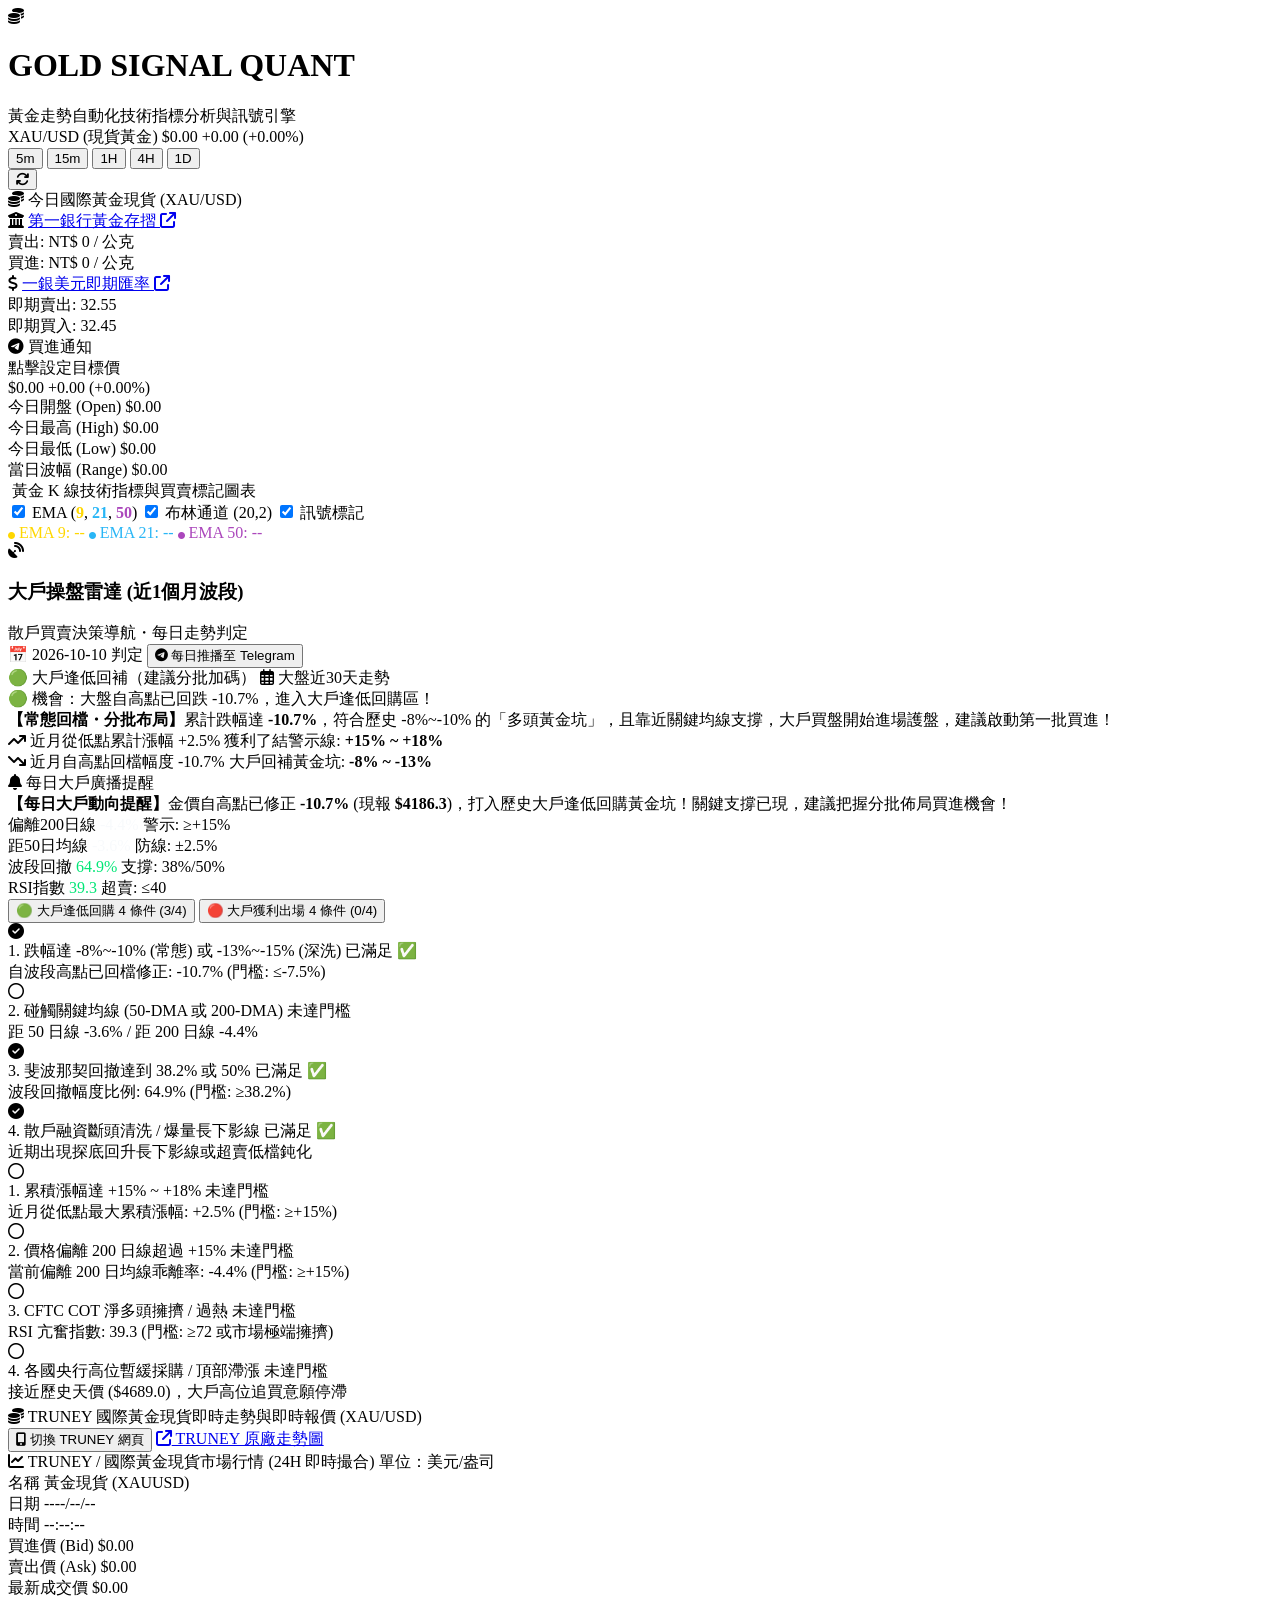
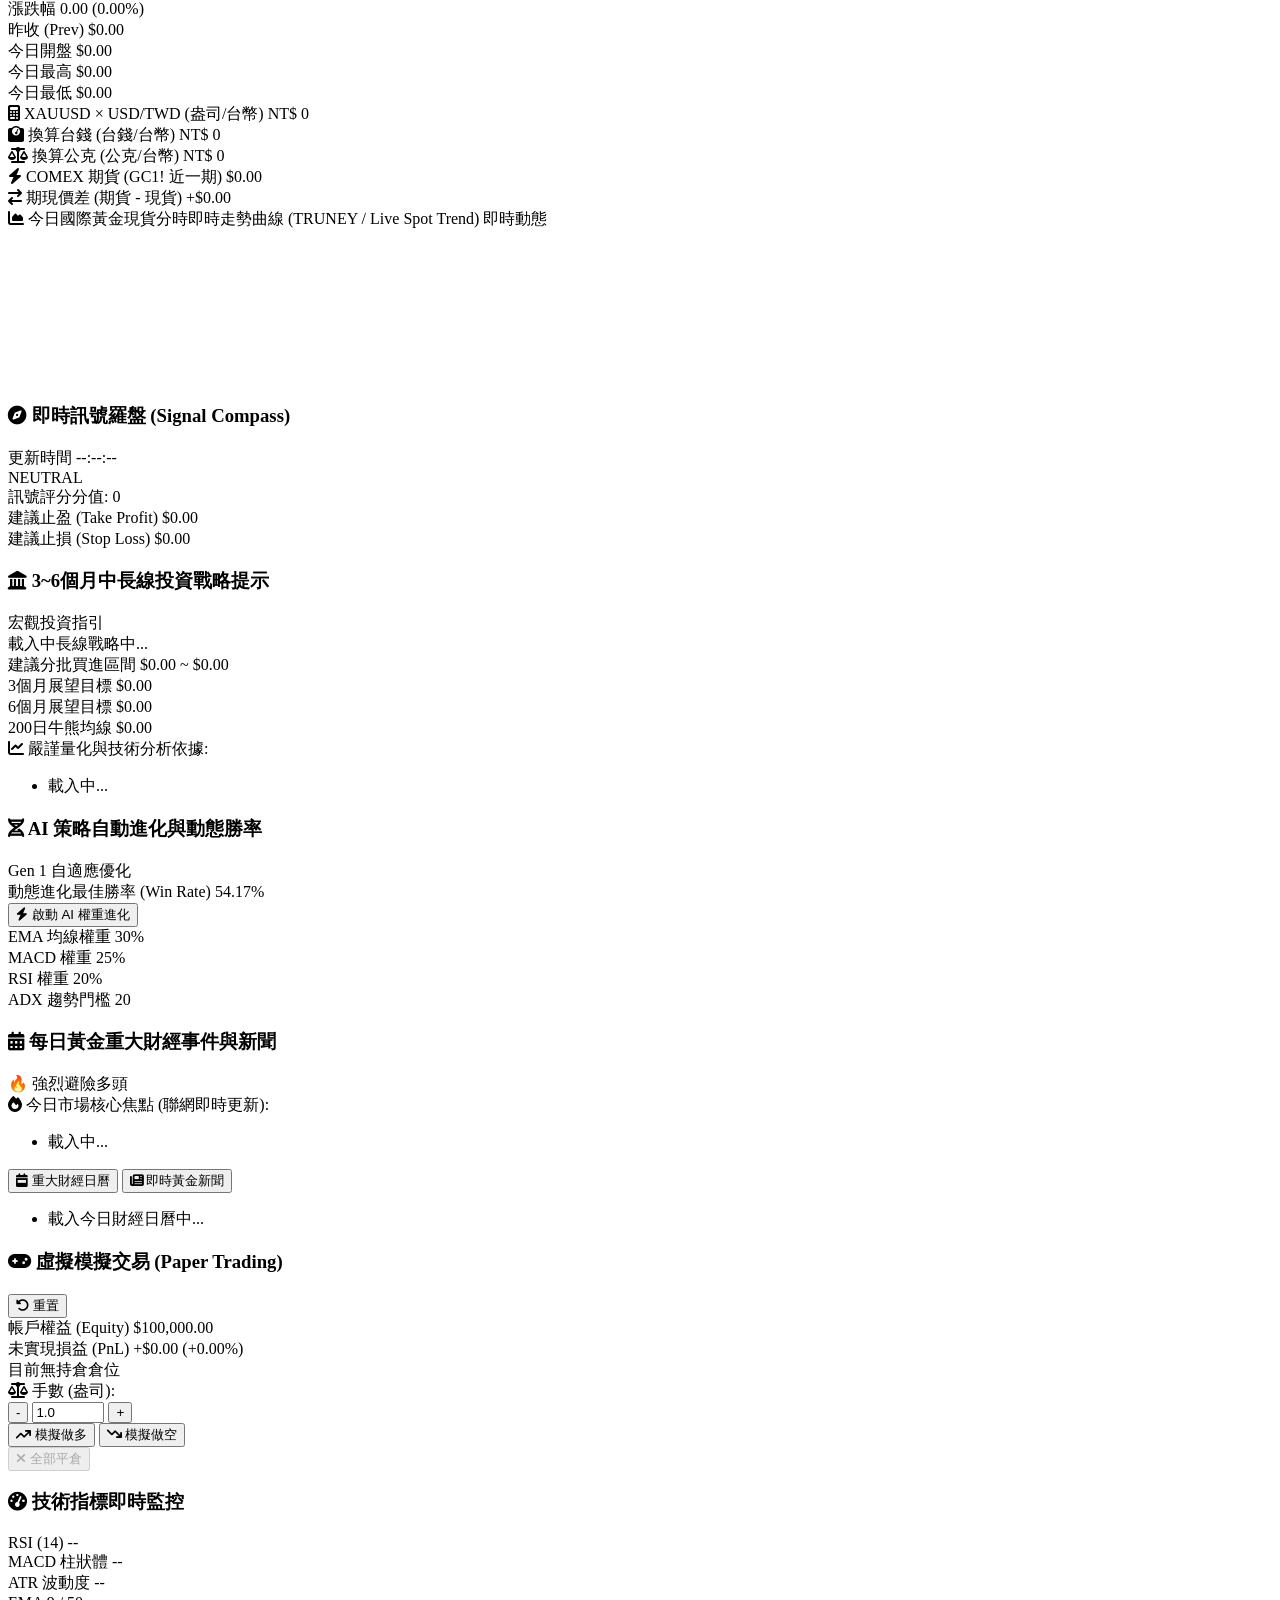
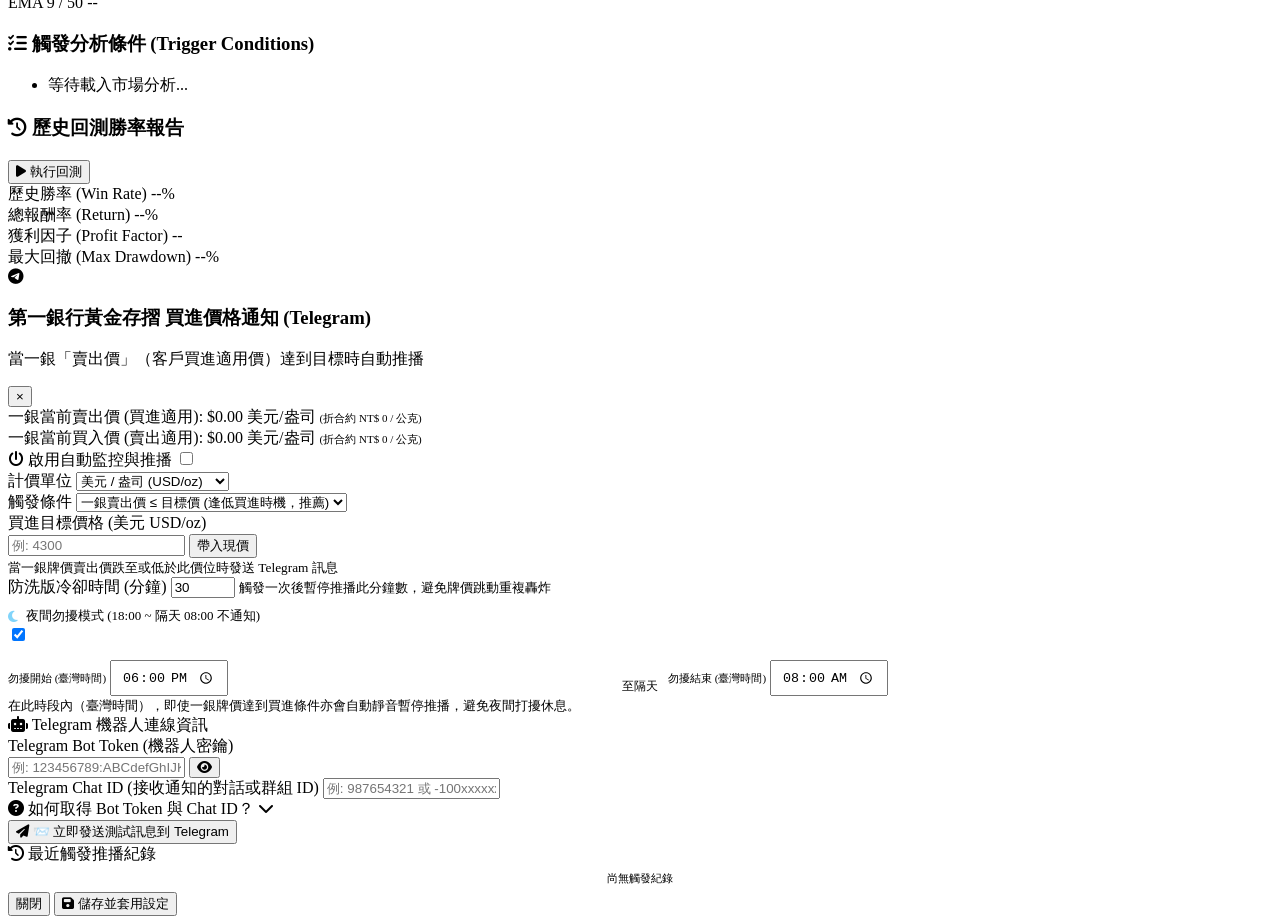
==== commit 32e0da3c: "style: 升級大戶操盤雷達高對比配色與層次，重點高亮醒目" ====
--- a/frontend/index.html
+++ b/frontend/index.html
@@ -196,7 +196,7 @@
                 </div>
 
                 <!-- Institutional Whale Wave & Decision Radar Card (大戶獲利了結 / 逢低回購波段雷達 - 移至左側寬版) -->
-                <div class="card whale-card wide-layout" id="whaleRadarCard">
+                <div class="card whale-card wide-layout alert-buy" id="whaleRadarCard">
                     <div class="card-header whale-wide-header">
                         <div class="card-title-flex">
                             <i class="fa-solid fa-satellite-dish whale-radar-icon"></i>
@@ -206,7 +206,7 @@
                             </div>
                         </div>
                         <div class="whale-header-badges">
-                            <span id="whaleDateBadge" class="whale-badge-date">每日更新中</span>
+                            <span id="whaleDateBadge" class="whale-badge-date">📅 2026-10-10 判定</span>
                             <button id="btnSendWhaleTelegram" class="btn-xs btn-tg-mini" title="將今日大戶雷達分析立即推播至 Telegram">
                                 <i class="fa-brands fa-telegram"></i> 每日推播至 Telegram
                             </button>
@@ -218,31 +218,31 @@
                         <!-- Left Column: Big Decision Box + Wave Meters + Daily Toast -->
                         <div class="whale-col-left">
                             <!-- 1. Super Clear Decision Box (大白話1秒看懂買或賣) -->
-                            <div id="whaleDecisionBox" class="whale-decision-box neutral">
+                            <div id="whaleDecisionBox" class="whale-decision-box buy">
                                 <div class="whale-decision-top">
-                                    <span class="whale-signal-tag" id="whaleSignalTag">分析中...</span>
+                                    <span class="whale-signal-tag" id="whaleSignalTag">🟢 大戶逢低回補（建議分批加碼）</span>
                                     <span class="whale-period-tag"><i class="fa-regular fa-calendar-days"></i> 大盤近30天走勢</span>
                                 </div>
-                                <div id="whaleHeadlineText" class="whale-headline">正在讀取大盤近一個月走勢...</div>
-                                <div id="whaleAdviceText" class="whale-advice-body">載入大戶獲利了結與回購信號中...</div>
+                                <div id="whaleHeadlineText" class="whale-headline">🟢 機會：大盤自高點已回跌 -10.7%，進入大戶逢低回購區！</div>
+                                <div id="whaleAdviceText" class="whale-advice-body"><b class="hl-gold">【常態回檔・分批布局】</b>累計跌幅達 <b class="hl-green">-10.7%</b>，符合歷史 -8%~-10% 的「多頭黃金坑」，且靠近關鍵均線支撐，大戶買盤開始進場護盤，建議啟動<span class="hl-badge-green">第一批買進</span>！</div>
                             </div>
 
                             <!-- 2. One-Month Wave Progress & Meters (近一個月波段數據量化) -->
                             <div class="whale-metrics-grid">
                                 <div class="wm-card">
                                     <span class="wm-lbl"><i class="fa-solid fa-arrow-trend-up"></i> 近月從低點累計漲幅</span>
-                                    <span id="wmGainLow" class="wm-val bullish">+0.0%</span>
+                                    <span id="wmGainLow" class="wm-val bullish">+2.5%</span>
                                     <span class="wm-hint">獲利了結警示線: <b>+15% ~ +18%</b></span>
                                     <div class="wm-bar-track">
-                                        <div id="wmGainBar" class="wm-bar-fill red" style="width: 0%;"></div>
+                                        <div id="wmGainBar" class="wm-bar-fill red" style="width: 12.5%;"></div>
                                     </div>
                                 </div>
                                 <div class="wm-card">
                                     <span class="wm-lbl"><i class="fa-solid fa-arrow-trend-down"></i> 近月自高點回檔幅度</span>
-                                    <span id="wmDropHigh" class="wm-val bearish">-0.0%</span>
+                                    <span id="wmDropHigh" class="wm-val bearish">-10.7%</span>
                                     <span class="wm-hint">大戶回補黃金坑: <b>-8% ~ -13%</b></span>
                                     <div class="wm-bar-track">
-                                        <div id="wmDropBar" class="wm-bar-fill green" style="width: 0%;"></div>
+                                        <div id="wmDropBar" class="wm-bar-fill green" style="width: 59.5%;"></div>
                                     </div>
                                 </div>
                             </div>
@@ -253,7 +253,7 @@
                                     <i class="fa-solid fa-bell gold-icon"></i>
                                     <span>每日大戶廣播提醒</span>
                                 </div>
-                                <div id="whaleToastText" class="w-toast-text">載入今日提醒中...</div>
+                                <div id="whaleToastText" class="w-toast-text"><b class="hl-green">【每日大戶動向提醒】</b>金價自高點已修正 <b class="hl-green">-10.7%</b> (現報 <b class="hl-gold">$4186.3</b>)，打入歷史大戶逢低回購黃金坑！關鍵支撐已現，建議把握分批佈局買進機會！</div>
                             </div>
                         </div>
 
@@ -263,48 +263,126 @@
                             <div class="whale-anchors-row">
                                 <div class="wa-item">
                                     <span class="wa-lbl">偏離200日線</span>
-                                    <span id="waBias200" class="wa-val">0.0%</span>
+                                    <span id="waBias200" class="wa-val" style="color: #F8FAFC;">-4.4%</span>
                                     <span class="wa-sub">警示: ≥+15%</span>
                                 </div>
                                 <div class="wa-item">
                                     <span class="wa-lbl">距50日均線</span>
-                                    <span id="waDist50" class="wa-val">0.0%</span>
+                                    <span id="waDist50" class="wa-val" style="color: #F8FAFC;">-3.6%</span>
                                     <span class="wa-sub">防線: ±2.5%</span>
                                 </div>
                                 <div class="wa-item">
                                     <span class="wa-lbl">波段回撤</span>
-                                    <span id="waFibRet" class="wa-val">0.0%</span>
+                                    <span id="waFibRet" class="wa-val" style="color: #00E676;">64.9%</span>
                                     <span class="wa-sub">支撐: 38%/50%</span>
                                 </div>
                                 <div class="wa-item">
                                     <span class="wa-lbl">RSI指數</span>
-                                    <span id="waRsi" class="wa-val">0.0</span>
-                                    <span class="wa-sub">過熱: ≥72</span>
+                                    <span id="waRsi" class="wa-val" style="color: #00E676;">39.3</span>
+                                    <span class="wa-sub">超賣: ≤40</span>
                                 </div>
                             </div>
 
                             <!-- 4. Interactive Criteria Checklists (大戶出場 4 條件 vs 大戶回購 4 條件) -->
                             <div class="whale-tabs-wrap">
                                 <div class="whale-tabs-nav">
-                                    <button id="tabBtnSell" class="w-tab-btn active" type="button">
+                                    <button id="tabBtnBuy" class="w-tab-btn active" type="button">
+                                        🟢 大戶逢低回購 4 條件 (<span id="buyScoreBadge">3/4</span>)
+                                    </button>
+                                    <button id="tabBtnSell" class="w-tab-btn" type="button">
                                         🔴 大戶獲利出場 4 條件 (<span id="sellScoreBadge">0/4</span>)
                                     </button>
-                                    <button id="tabBtnBuy" class="w-tab-btn" type="button">
-                                        🟢 大戶逢低回購 4 條件 (<span id="buyScoreBadge">0/4</span>)
-                                    </button>
+                                </div>
+
+                                <!-- Buy Criteria Content (Active by default for buy alert) -->
+                                <div id="buyCriteriaTab" class="w-tab-content active">
+                                    <div class="w-checklist" id="buyChecklistContainer">
+                                        <div class="w-check-item triggered">
+                                            <i class="fa-solid fa-circle-check w-check-icon active-buy"></i>
+                                            <div class="w-check-body">
+                                                <div class="w-check-title">
+                                                    <span>1. 跌幅達 -8%~-10% (常態) 或 -13%~-15% (深洗)</span>
+                                                    <span class="w-check-status-badge active-buy">已滿足 ✅</span>
+                                                </div>
+                                                <div class="w-check-desc">自波段高點已回檔修正: -10.7% (門檻: ≤-7.5%)</div>
+                                            </div>
+                                        </div>
+                                        <div class="w-check-item">
+                                            <i class="fa-regular fa-circle w-check-icon inactive"></i>
+                                            <div class="w-check-body">
+                                                <div class="w-check-title">
+                                                    <span>2. 碰觸關鍵均線 (50-DMA 或 200-DMA)</span>
+                                                    <span class="w-check-status-badge inactive">未達門檻</span>
+                                                </div>
+                                                <div class="w-check-desc">距 50 日線 -3.6% / 距 200 日線 -4.4%</div>
+                                            </div>
+                                        </div>
+                                        <div class="w-check-item triggered">
+                                            <i class="fa-solid fa-circle-check w-check-icon active-buy"></i>
+                                            <div class="w-check-body">
+                                                <div class="w-check-title">
+                                                    <span>3. 斐波那契回撤達到 38.2% 或 50%</span>
+                                                    <span class="w-check-status-badge active-buy">已滿足 ✅</span>
+                                                </div>
+                                                <div class="w-check-desc">波段回撤幅度比例: 64.9% (門檻: ≥38.2%)</div>
+                                            </div>
+                                        </div>
+                                        <div class="w-check-item triggered">
+                                            <i class="fa-solid fa-circle-check w-check-icon active-buy"></i>
+                                            <div class="w-check-body">
+                                                <div class="w-check-title">
+                                                    <span>4. 散戶融資斷頭清洗 / 爆量長下影線</span>
+                                                    <span class="w-check-status-badge active-buy">已滿足 ✅</span>
+                                                </div>
+                                                <div class="w-check-desc">近期出現探底回升長下影線或超賣低檔鈍化</div>
+                                            </div>
+                                        </div>
+                                    </div>
                                 </div>
 
                                 <!-- Sell Criteria Content -->
-                                <div id="sellCriteriaTab" class="w-tab-content active">
+                                <div id="sellCriteriaTab" class="w-tab-content">
                                     <div class="w-checklist" id="sellChecklistContainer">
-                                        <!-- Populated dynamically -->
-                                    </div>
-                                </div>
-
-                                <!-- Buy Criteria Content -->
-                                <div id="buyCriteriaTab" class="w-tab-content">
-                                    <div class="w-checklist" id="buyChecklistContainer">
-                                        <!-- Populated dynamically -->
+                                        <div class="w-check-item">
+                                            <i class="fa-regular fa-circle w-check-icon inactive"></i>
+                                            <div class="w-check-body">
+                                                <div class="w-check-title">
+                                                    <span>1. 累積漲幅達 +15% ~ +18%</span>
+                                                    <span class="w-check-status-badge inactive">未達門檻</span>
+                                                </div>
+                                                <div class="w-check-desc">近月從低點最大累積漲幅: +2.5% (門檻: ≥+15%)</div>
+                                            </div>
+                                        </div>
+                                        <div class="w-check-item">
+                                            <i class="fa-regular fa-circle w-check-icon inactive"></i>
+                                            <div class="w-check-body">
+                                                <div class="w-check-title">
+                                                    <span>2. 價格偏離 200 日線超過 +15%</span>
+                                                    <span class="w-check-status-badge inactive">未達門檻</span>
+                                                </div>
+                                                <div class="w-check-desc">當前偏離 200 日均線乖離率: -4.4% (門檻: ≥+15%)</div>
+                                            </div>
+                                        </div>
+                                        <div class="w-check-item">
+                                            <i class="fa-regular fa-circle w-check-icon inactive"></i>
+                                            <div class="w-check-body">
+                                                <div class="w-check-title">
+                                                    <span>3. CFTC COT 淨多頭擁擠 / 過熱</span>
+                                                    <span class="w-check-status-badge inactive">未達門檻</span>
+                                                </div>
+                                                <div class="w-check-desc">RSI 亢奮指數: 39.3 (門檻: ≥72 或市場極端擁擠)</div>
+                                            </div>
+                                        </div>
+                                        <div class="w-check-item">
+                                            <i class="fa-regular fa-circle w-check-icon inactive"></i>
+                                            <div class="w-check-body">
+                                                <div class="w-check-title">
+                                                    <span>4. 各國央行高位暫緩採購 / 頂部滯漲</span>
+                                                    <span class="w-check-status-badge inactive">未達門檻</span>
+                                                </div>
+                                                <div class="w-check-desc">接近歷史天價 ($4689.0)，大戶高位追買意願停滯</div>
+                                            </div>
+                                        </div>
                                     </div>
                                 </div>
                             </div>
